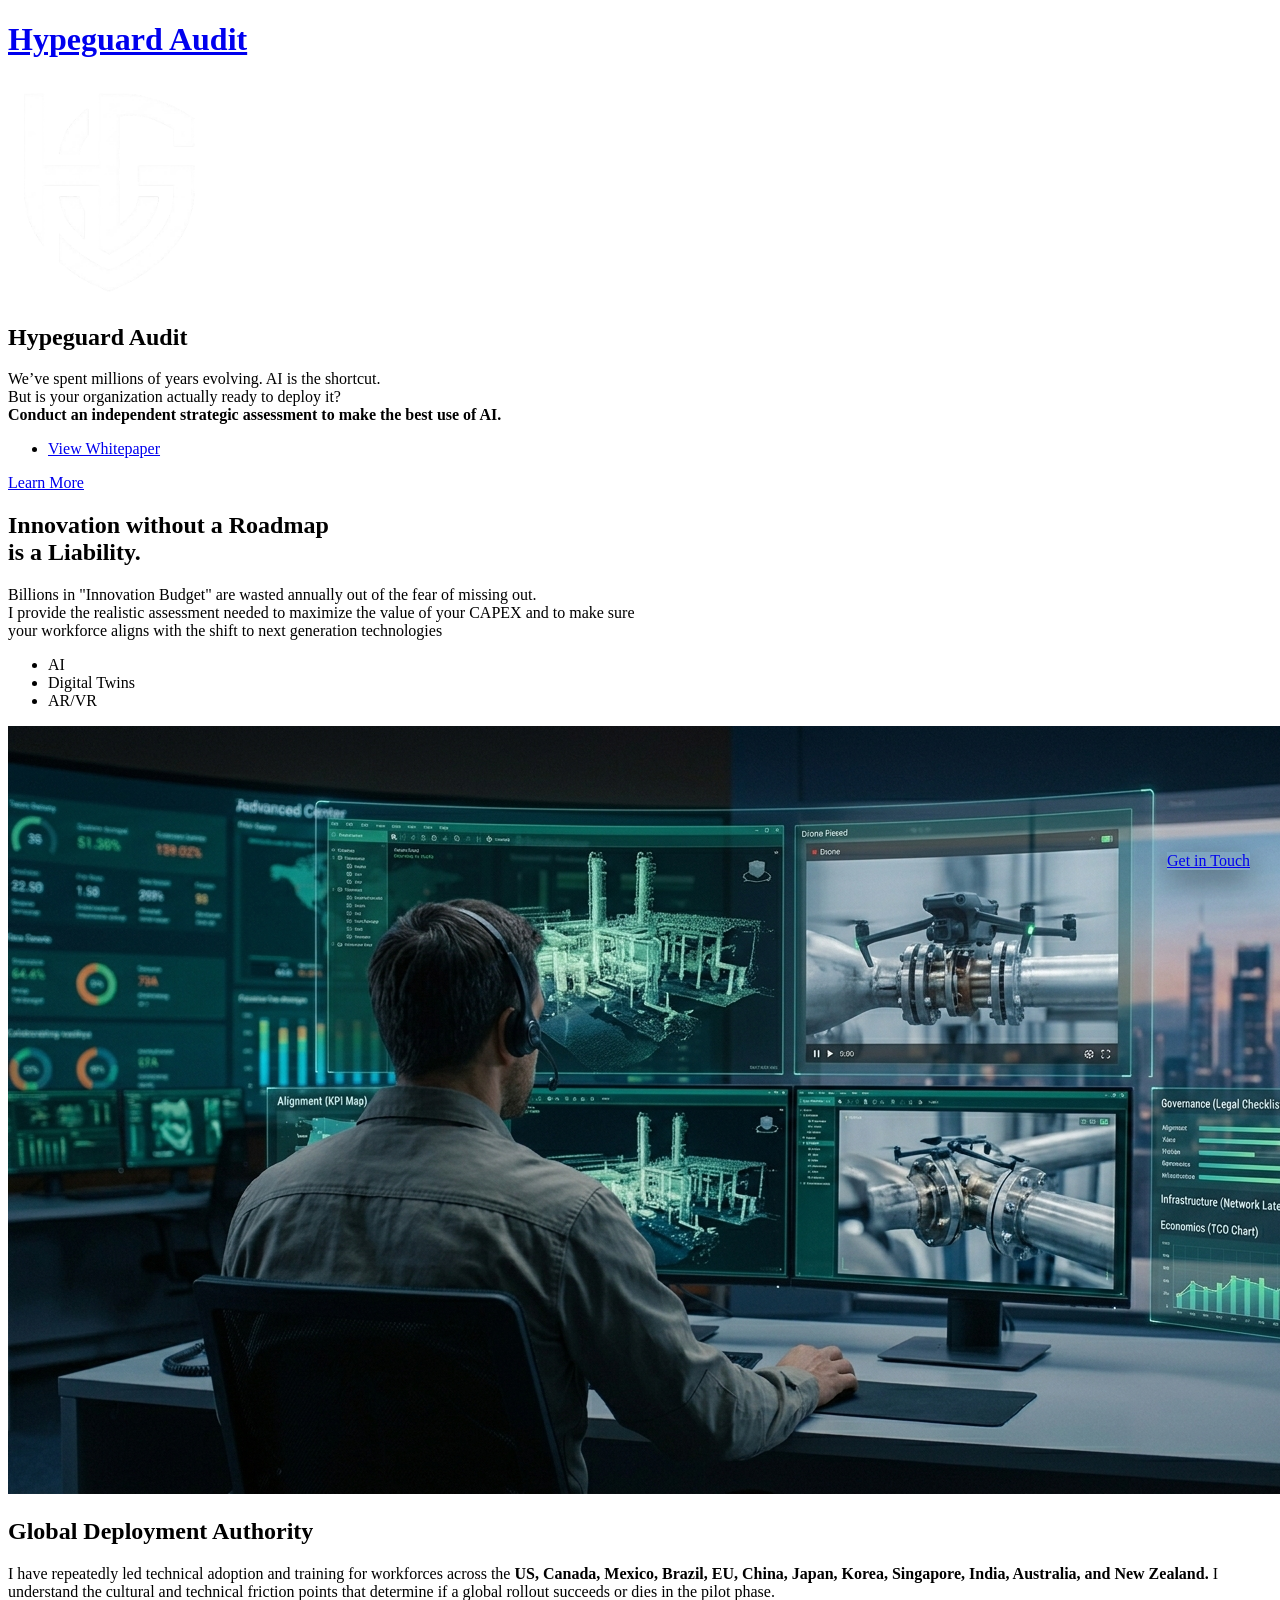
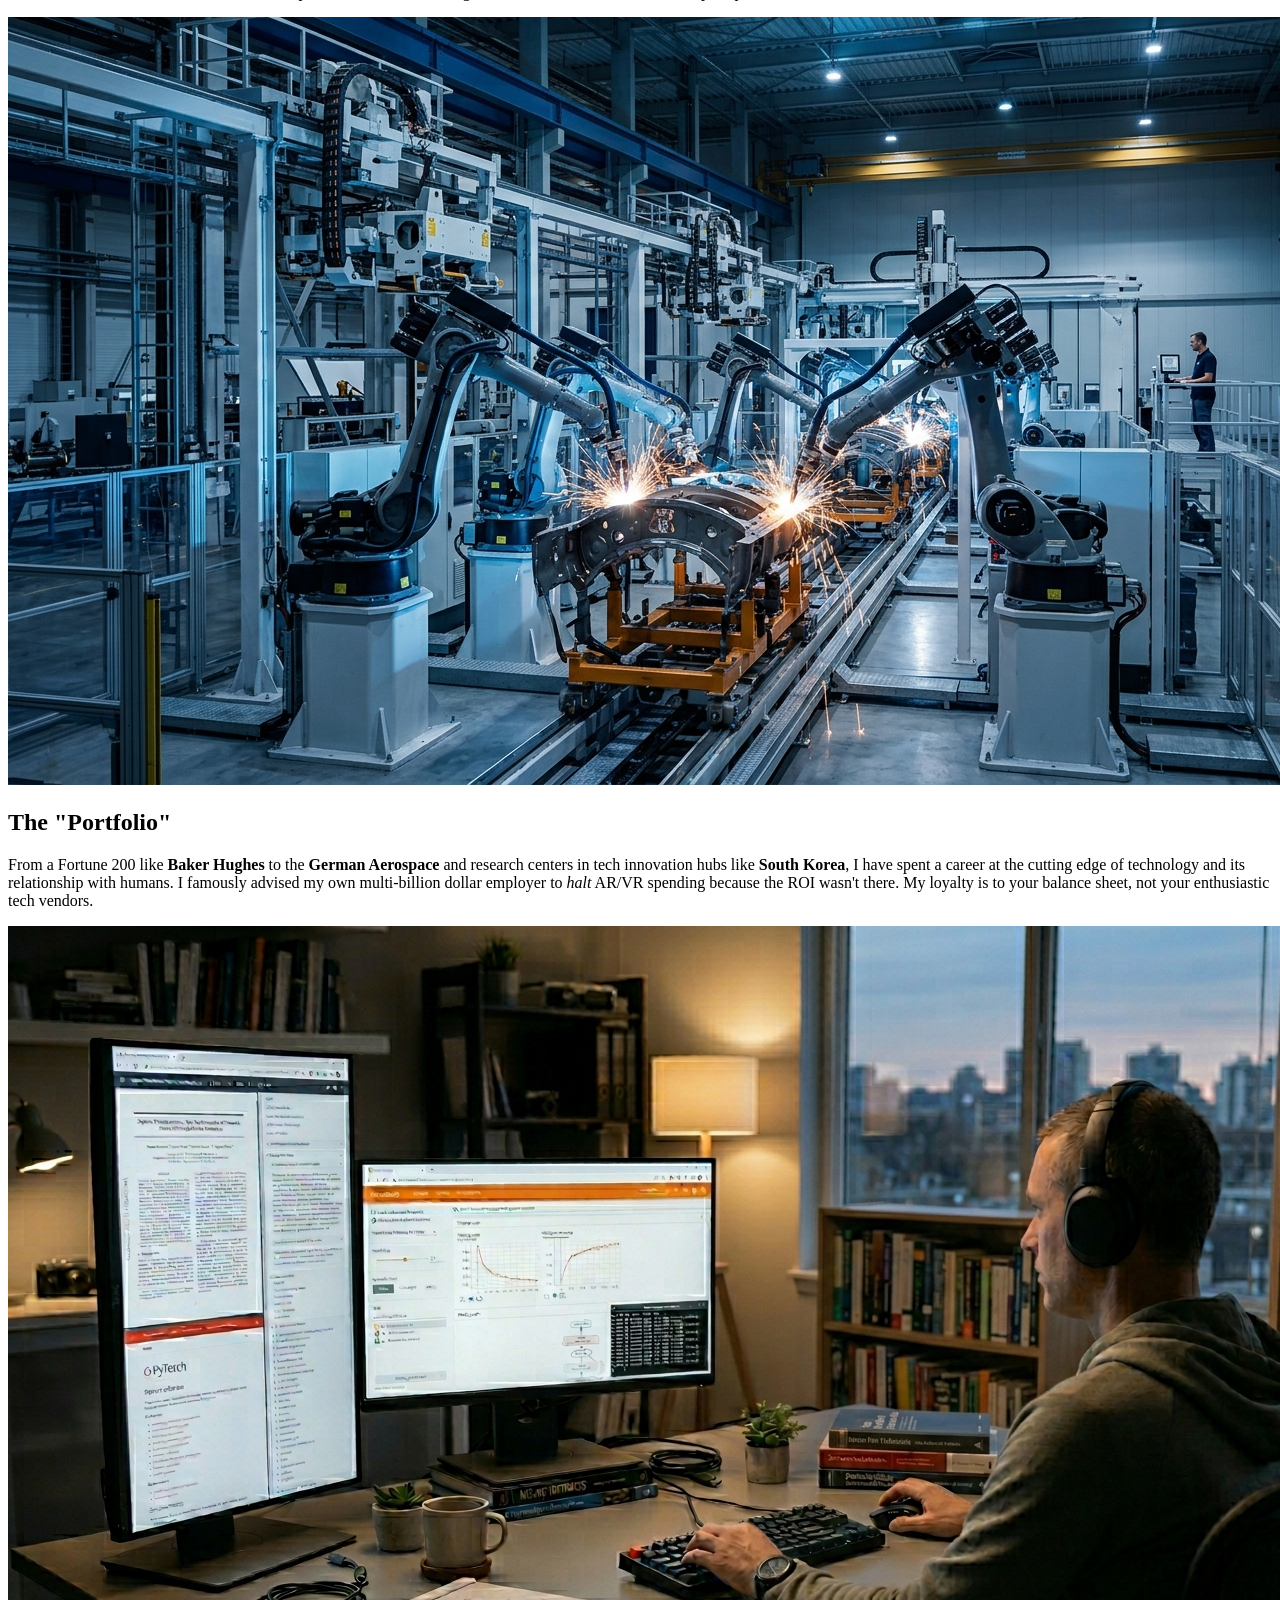
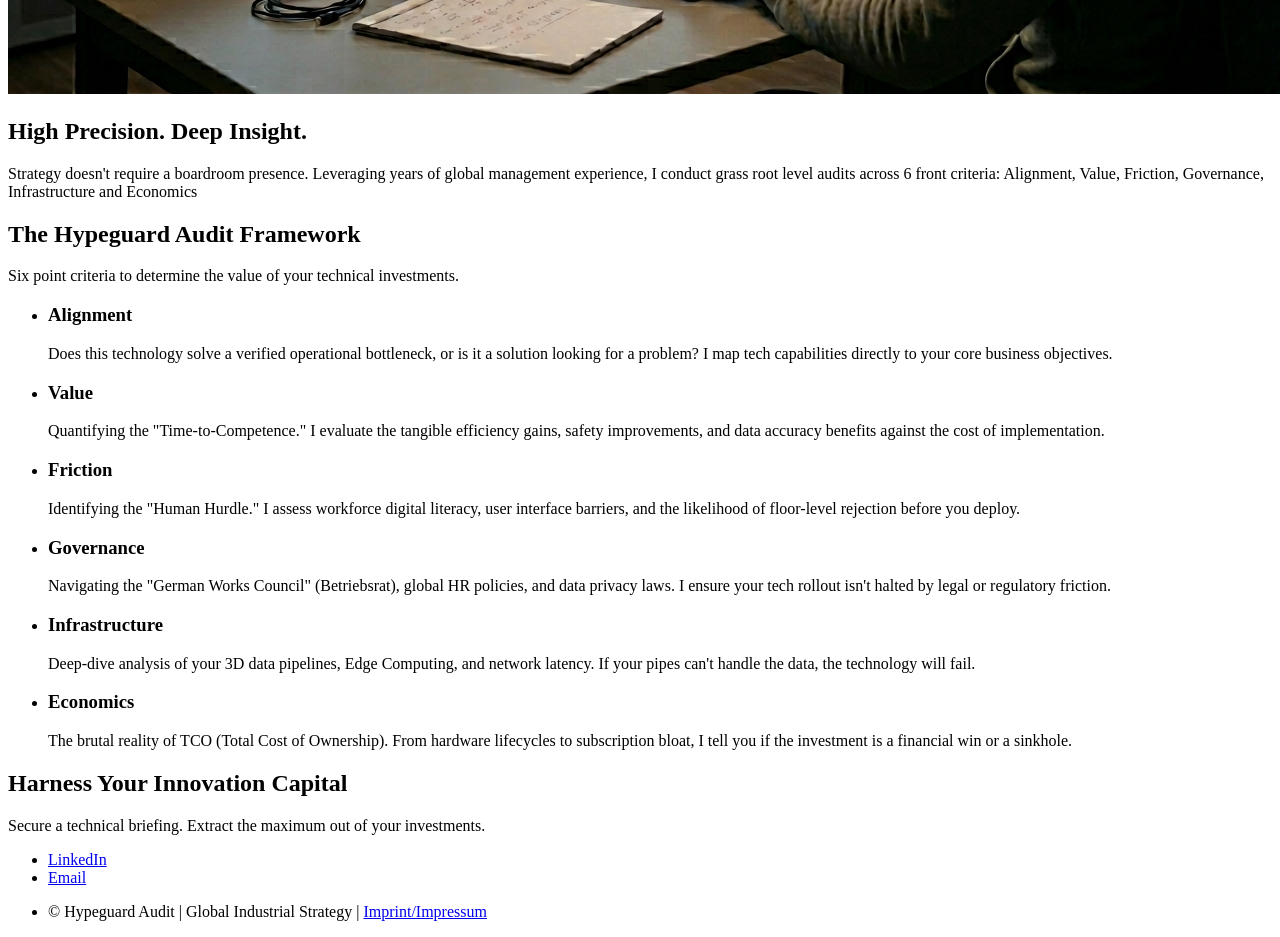
==== index.html @ 3a74626b "Update index.html" ====
<!DOCTYPE HTML>
<html>
	<head>
		<title>Hypeguard Audit | High-Stakes Tech Readiness & Risk Mitigation</title>
		<meta charset="utf-8" />
		<meta name="viewport" content="width=device-width, initial-scale=1, user-scalable=no" />
		<link rel="icon" type="image/png" href="images/favicon.png">
		<link rel="stylesheet" href="assets/css/main.css" />
		<noscript><link rel="stylesheet" href="assets/css/noscript.css" /></noscript>
	</head>
	<body class="landing is-preload">

		<div id="page-wrapper">

				<header id="header" class="alt">
						<h1><a href="index.html">Hypeguard Audit</a></h1>
						<!-- <nav id="nav">
							<ul>
								<li class="special">
									<a href="#menu" class="menuToggle"><span>Menu</span></a>
									<div id="menu">
										<ul>
											<li><a href="index.html">Home</a></li>
											<li><a href="#one">The Problem</a></li>
											<li><a href="#two">The Track Record</a></li>
											<li><a href="#three">Audit Scope</a></li>
											<li><a href="#cta">Request Briefing</a></li>
										</ul>
									</div>
								</li>
							</ul>
						</nav> -->
					</header>

				<section id="banner">
						<div class="inner">
							<div style="margin-bottom: 0.5rem;">
								<img src="images/HypeGuard_no_bg_white.png" alt="Hypeguard Logo" style="width: 200px; height: auto; display: inline-block; vertical-align: middle;" />
							</div>
							<h2>Hypeguard Audit</h2>
							<p>We’ve spent millions of years evolving. AI is the shortcut.<br />
							But is your organization actually ready to deploy it?<br />
							<strong>Conduct an independent strategic assessment to make the best use of AI.</strong></p>
							<ul class="actions special">
								<li><a href="Whitepaper - Hypeguard Audit Assessment.pdf" target="_blank" class="button primary">View Whitepaper</a></li>
								<!-- <li><a href="Whitepaper - Hypeguard Audit Assessment.pdf" download="Whitepaper - Hypeguard Audit Assessment" class="button primary">Download Whitepaper</a></li> -->
							</ul>
						</div>
						<a href="#one" class="more scrolly">Learn More</a>
					</section>

				<section id="one" class="wrapper style1 special">
						<div class="inner">
							<header class="major">
								<h2>Innovation without a Roadmap<br />
								is a Liability.</h2>
								<p>Billions in "Innovation Budget" are wasted annually out of the fear of missing out.<br /> 
								I provide the realistic assessment needed to maximize the value of your CAPEX and to make sure<br />
								your workforce aligns with the shift to next generation technologies</p>
							</header>
							<ul class="icons major">
								<li><span class="icon solid fa-brain major style1"><span class="label">AI</span></span></li>
								<li><span class="icon solid fa-project-diagram major style3"><span class="label">Digital Twins</span></span></li>
								<li><span class="icon solid fa-vr-cardboard major style2"><span class="label">AR/VR</span></span></li>
							</ul>
						</div>
					</section>

				<section id="two" class="wrapper alt style2">
						<section class="spotlight">
							<div class="image"><img src="images/global-training.png" alt="Global Reach" /></div><div class="content">
								<h2>Global Deployment Authority</h2>
								<p>I have repeatedly led technical adoption and training for workforces across the <strong>US, Canada, Mexico, Brazil, EU, China, Japan, Korea, Singapore, India, Australia, and New Zealand.</strong> I understand the cultural and technical friction points that determine if a global rollout succeeds or dies in the pilot phase.</p>
							</div>
						</section>
						<section class="spotlight">
							<div class="image"><img src="images/dlr-baker.png" alt="Industrial Reality" /></div><div class="content">
								<h2>The "Portfolio"</h2>
								<p>From a Fortune 200 like <strong>Baker Hughes</strong> to the <strong>German Aerospace</strong> and research centers in tech innovation hubs like <strong>South Korea</strong>, I have spent a career at the cutting edge of technology and its relationship with humans. I famously advised my own multi-billion dollar employer to <em>halt</em> AR/VR spending because the ROI wasn't there. My loyalty is to your balance sheet, not your enthusiastic tech vendors.</p>
							</div>
						</section>
						<section class="spotlight">
							<div class="image"><img src="images/remote-audit.png" alt="Remote Audit" /></div><div class="content">
								<h2>High Precision. Deep Insight.</h2>
								<p>Strategy doesn't require a boardroom presence. Leveraging years of global management experience, I conduct grass root level audits across 6 front criteria: Alignment, Value, Friction, Governance, Infrastructure and Economics</p>
							</div>
						</section>
					</section>

				<section id="three" class="wrapper style3 special">
						<div class="inner">
							<header class="major">
								<h2>The Hypeguard Audit Framework</h2>
								<p>Six point criteria to determine the value of your technical investments.</p>
							</header>
							<ul class="features">
								<li class="icon solid fa-bullseye">
									<h3>Alignment</h3>
									<p>Does this technology solve a verified operational bottleneck, or is it a solution looking for a problem? I map tech capabilities directly to your core business objectives.</p>
								</li>
								<li class="icon solid fa-chart-line">
									<h3>Value</h3>
									<p>Quantifying the "Time-to-Competence." I evaluate the tangible efficiency gains, safety improvements, and data accuracy benefits against the cost of implementation.</p>
								</li>
								<li class="icon solid fa-hand-paper">
									<h3>Friction</h3>
									<p>Identifying the "Human Hurdle." I assess workforce digital literacy, user interface barriers, and the likelihood of floor-level rejection before you deploy.</p>
								</li>
								<li class="icon solid fa-shield-alt">
									<h3>Governance</h3>
									<p>Navigating the "German Works Council" (Betriebsrat), global HR policies, and data privacy laws. I ensure your tech rollout isn't halted by legal or regulatory friction.</p>
								</li>
								<li class="icon solid fa-network-wired">
									<h3>Infrastructure</h3>
									<p>Deep-dive analysis of your 3D data pipelines, Edge Computing, and network latency. If your pipes can't handle the data, the technology will fail.</p>
								</li>
								<li class="icon solid fa-file-invoice-dollar">
									<h3>Economics</h3>
									<p>The brutal reality of TCO (Total Cost of Ownership). From hardware lifecycles to subscription bloat, I tell you if the investment is a financial win or a sinkhole.</p>
								</li>
							</ul>
						</div>
					</section>

				<section id="cta" class="wrapper style4">
						<div class="inner">
							<header>
								<h2>Harness Your Innovation Capital</h2>
								<p>Secure a technical briefing. Extract the maximum out of your investments.</p>
							</header>
						</div>
					</section>

				<footer id="footer">
						<ul class="icons">
							<li><a href="https://linkedin.com/company/hypeguard-audit" class="icon brands fa-linkedin"><span class="label">LinkedIn</span></a></li>
							<li><a href="mailto:consult@hypeguardaudit.com" class="icon solid fa-envelope"><span class="label">Email</span></a></li>
						</ul>
						<ul class="copyright">
							<li>&copy; Hypeguard Audit | Global Industrial Strategy | <a href="impressum.html">Imprint/Impressum</a></li>
						</ul>
				</footer>
			</div>

		<script src="assets/js/jquery.min.js"></script>
		<script src="assets/js/jquery.scrollex.min.js"></script>
		<script src="assets/js/jquery.scrolly.min.js"></script>
		<script src="assets/js/browser.min.js"></script>
		<script src="assets/js/breakpoints.min.js"></script>
		<script src="assets/js/util.js"></script>
		<script src="assets/js/main.js"></script>
		<style>
    .floating-contact {
        position: fixed;
        bottom: 30px;
        right: 30px;
        z-index: 10000;
        box-shadow: 0 10px 30px rgba(0, 0, 0, 0.5);
        white-space: nowrap;
        display: flex;
        align-items: center;
        justify-content: center;
    }
	    /* Adjust for mobile screens */
	    @media screen and (max-width: 736px) {
	        .floating-contact {
	            bottom: 20px;
	            right: 20px;
	            padding: 0 1.5em; /* Slightly smaller for mobile */
	            font-size: 0.8em;
	        }
	    }
	</style>
	<a href="mailto:principal@hypeguardaudit.com" class="floating-contact button primary icon solid fa-envelope">
	    Get in Touch
	</a>
	</body>
</html>
---- assets/css/main.css ----
@import url(fontawesome-all.min.css);
@import url("https://fonts.googleapis.com/css?family=Open+Sans:400,400italic,600,600italic,800,800italic");

/*
	Spectral by HTML5 UP
	html5up.net | @ajlkn
	Free for personal and commercial use under the CCA 3.0 license (html5up.net/license)
*/

html, body, div, span, applet, object,
iframe, h1, h2, h3, h4, h5, h6, p, blockquote,
pre, a, abbr, acronym, address, big, cite,
code, del, dfn, em, img, ins, kbd, q, s, samp,
small, strike, strong, sub, sup, tt, var, b,
u, i, center, dl, dt, dd, ol, ul, li, fieldset,
form, label, legend, table, caption, tbody,
tfoot, thead, tr, th, td, article, aside,
canvas, details, embed, figure, figcaption,
footer, header, hgroup, menu, nav, output, ruby,
section, summary, time, mark, audio, video {
	margin: 0;
	padding: 0;
	border: 0;
	font-size: 100%;
	font: inherit;
	vertical-align: baseline;}

article, aside, details, figcaption, figure,
footer, header, hgroup, menu, nav, section {
	display: block;}

body {
	line-height: 1;
}

ol, ul {
	list-style: none;
}

blockquote, q {
	quotes: none;
}

	blockquote:before, blockquote:after, q:before, q:after {
		content: '';
		content: none;
	}

table {
	border-collapse: collapse;
	border-spacing: 0;
}

body {
	-webkit-text-size-adjust: none;
}

mark {
	background-color: transparent;
	color: inherit;
}

input::-moz-focus-inner {
	border: 0;
	padding: 0;
}

input, select, textarea {
	-moz-appearance: none;
	-webkit-appearance: none;
	-ms-appearance: none;
	appearance: none;
}

/* Basic */

	@-ms-viewport {
		width: device-width;
	}

	html {
		box-sizing: border-box;
	}

	*, *:before, *:after {
		box-sizing: inherit;
	}

	body {
		background: #2e3842;
	}

		body.is-preload *, body.is-preload *:before, body.is-preload *:after {
			-moz-animation: none !important;
			-webkit-animation: none !important;
			-ms-animation: none !important;
			animation: none !important;
			-moz-transition: none !important;
			-webkit-transition: none !important;
			-ms-transition: none !important;
			transition: none !important;
		}

	body, input, select, textarea {
		color: #fff;
		font-family: "Open Sans", Helvetica, sans-serif;
		font-size: 15pt;
		font-weight: 400;
		letter-spacing: 0.075em;
		line-height: 1.65em;
	}

		@media screen and (max-width: 1680px) {

			body, input, select, textarea {
				font-size: 13pt;
			}

		}

		@media screen and (max-width: 1280px) {

			body, input, select, textarea {
				font-size: 12pt;
			}

		}

		@media screen and (max-width: 736px) {

			body, input, select, textarea {
				font-size: 11pt;
				letter-spacing: 0.0375em;
			}

		}

	a {
		-moz-transition: color 0.2s ease, border-bottom-color 0.2s ease;
		-webkit-transition: color 0.2s ease, border-bottom-color 0.2s ease;
		-ms-transition: color 0.2s ease, border-bottom-color 0.2s ease;
		transition: color 0.2s ease, border-bottom-color 0.2s ease;
		border-bottom: dotted 1px;
		color: inherit;
		text-decoration: none;
	}

		a:hover {
			border-bottom-color: transparent;
		}

	strong, b {
		color: #fff;
		font-weight: 600;
	}

	em, i {
		font-style: italic;
	}

	p {
		margin: 0 0 2em 0;
	}

	h1, h2, h3, h4, h5, h6 {
		color: #fff;
		font-weight: 800;
		letter-spacing: 0.225em;
		line-height: 1em;
		margin: 0 0 1em 0;
		text-transform: uppercase;
	}

		h1 a, h2 a, h3 a, h4 a, h5 a, h6 a {
			color: inherit;
			text-decoration: none;
		}

	h2 {
		font-size: 1.35em;
		line-height: 1.75em;
	}

		@media screen and (max-width: 736px) {

			h2 {
				font-size: 1.1em;
				line-height: 1.65em;
			}

		}

	h3 {
		font-size: 1.15em;
		line-height: 1.75em;
	}

		@media screen and (max-width: 736px) {

			h3 {
				font-size: 1em;
				line-height: 1.65em;
			}

		}

	h4 {
		font-size: 1em;
		line-height: 1.5em;
	}

	h5 {
		font-size: 0.8em;
		line-height: 1.5em;
	}

	h6 {
		font-size: 0.7em;
		line-height: 1.5em;
	}

	sub {
		font-size: 0.8em;
		position: relative;
		top: 0.5em;
	}

	sup {
		font-size: 0.8em;
		position: relative;
		top: -0.5em;
	}

	hr {
		border: 0;
		border-bottom: solid 2px #fff;
		margin: 3em 0;
	}

		hr.major {
			margin: 4.5em 0;
		}

	blockquote {
		border-left: solid 4px #fff;
		font-style: italic;
		margin: 0 0 2em 0;
		padding: 0.5em 0 0.5em 2em;
	}

	code {
		background: rgba(144, 144, 144, 0.25);
		border-radius: 3px;
		font-family: "Courier New", monospace;
		font-size: 0.9em;
		letter-spacing: 0;
		margin: 0 0.25em;
		padding: 0.25em 0.65em;
	}

	pre {
		-webkit-overflow-scrolling: touch;
		font-family: "Courier New", monospace;
		font-size: 0.9em;
		margin: 0 0 2em 0;
	}

		pre code {
			display: block;
			line-height: 1.75em;
			padding: 1em 1.5em;
			overflow-x: auto;
		}

	.align-left {
		text-align: left;
	}

	.align-center {
		text-align: center;
	}

	.align-right {
		text-align: right;
	}

/* Row */

	.row {
		display: flex;
		flex-wrap: wrap;
		box-sizing: border-box;
		align-items: stretch;
	}

		.row > * {
			box-sizing: border-box;
		}

		.row.gtr-uniform > * > :last-child {
			margin-bottom: 0;
		}

		.row.aln-left {
			justify-content: flex-start;
		}

		.row.aln-center {
			justify-content: center;
		}

		.row.aln-right {
			justify-content: flex-end;
		}

		.row.aln-top {
			align-items: flex-start;
		}

		.row.aln-middle {
			align-items: center;
		}

		.row.aln-bottom {
			align-items: flex-end;
		}

		.row > .imp {
			order: -1;
		}

		.row > .col-1 {
			width: 8.33333%;
		}

		.row > .off-1 {
			margin-left: 8.33333%;
		}

		.row > .col-2 {
			width: 16.66667%;
		}

		.row > .off-2 {
			margin-left: 16.66667%;
		}

		.row > .col-3 {
			width: 25%;
		}

		.row > .off-3 {
			margin-left: 25%;
		}

		.row > .col-4 {
			width: 33.33333%;
		}

		.row > .off-4 {
			margin-left: 33.33333%;
		}

		.row > .col-5 {
			width: 41.66667%;
		}

		.row > .off-5 {
			margin-left: 41.66667%;
		}

		.row > .col-6 {
			width: 50%;
		}

		.row > .off-6 {
			margin-left: 50%;
		}

		.row > .col-7 {
			width: 58.33333%;
		}

		.row > .off-7 {
			margin-left: 58.33333%;
		}

		.row > .col-8 {
			width: 66.66667%;
		}

		.row > .off-8 {
			margin-left: 66.66667%;
		}

		.row > .col-9 {
			width: 75%;
		}

		.row > .off-9 {
			margin-left: 75%;
		}

		.row > .col-10 {
			width: 83.33333%;
		}

		.row > .off-10 {
			margin-left: 83.33333%;
		}

		.row > .col-11 {
			width: 91.66667%;
		}

		.row > .off-11 {
			margin-left: 91.66667%;
		}

		.row > .col-12 {
			width: 100%;
		}

		.row > .off-12 {
			margin-left: 100%;
		}

		.row.gtr-0 {
			margin-top: 0;
			margin-left: 0em;
		}

			.row.gtr-0 > * {
				padding: 0 0 0 0em;
			}

			.row.gtr-0.gtr-uniform {
				margin-top: 0em;
			}

				.row.gtr-0.gtr-uniform > * {
					padding-top: 0em;
				}

		.row.gtr-25 {
			margin-top: 0;
			margin-left: -0.375em;
		}

			.row.gtr-25 > * {
				padding: 0 0 0 0.375em;
			}

			.row.gtr-25.gtr-uniform {
				margin-top: -0.375em;
			}

				.row.gtr-25.gtr-uniform > * {
					padding-top: 0.375em;
				}

		.row.gtr-50 {
			margin-top: 0;
			margin-left: -0.75em;
		}

			.row.gtr-50 > * {
				padding: 0 0 0 0.75em;
			}

			.row.gtr-50.gtr-uniform {
				margin-top: -0.75em;
			}

				.row.gtr-50.gtr-uniform > * {
					padding-top: 0.75em;
				}

		.row {
			margin-top: 0;
			margin-left: -1.5em;
		}

			.row > * {
				padding: 0 0 0 1.5em;
			}

			.row.gtr-uniform {
				margin-top: -1.5em;
			}

				.row.gtr-uniform > * {
					padding-top: 1.5em;
				}

		.row.gtr-150 {
			margin-top: 0;
			margin-left: -2.25em;
		}

			.row.gtr-150 > * {
				padding: 0 0 0 2.25em;
			}

			.row.gtr-150.gtr-uniform {
				margin-top: -2.25em;
			}

				.row.gtr-150.gtr-uniform > * {
					padding-top: 2.25em;
				}

		.row.gtr-200 {
			margin-top: 0;
			margin-left: -3em;
		}

			.row.gtr-200 > * {
				padding: 0 0 0 3em;
			}

			.row.gtr-200.gtr-uniform {
				margin-top: -3em;
			}

				.row.gtr-200.gtr-uniform > * {
					padding-top: 3em;
				}

		@media screen and (max-width: 1680px) {

			.row {
				display: flex;
				flex-wrap: wrap;
				box-sizing: border-box;
				align-items: stretch;
			}

				.row > * {
					box-sizing: border-box;
				}

				.row.gtr-uniform > * > :last-child {
					margin-bottom: 0;
				}

				.row.aln-left {
					justify-content: flex-start;
				}

				.row.aln-center {
					justify-content: center;
				}

				.row.aln-right {
					justify-content: flex-end;
				}

				.row.aln-top {
					align-items: flex-start;
				}

				.row.aln-middle {
					align-items: center;
				}

				.row.aln-bottom {
					align-items: flex-end;
				}

				.row > .imp-xlarge {
					order: -1;
				}

				.row > .col-1-xlarge {
					width: 8.33333%;
				}

				.row > .off-1-xlarge {
					margin-left: 8.33333%;
				}

				.row > .col-2-xlarge {
					width: 16.66667%;
				}

				.row > .off-2-xlarge {
					margin-left: 16.66667%;
				}

				.row > .col-3-xlarge {
					width: 25%;
				}

				.row > .off-3-xlarge {
					margin-left: 25%;
				}

				.row > .col-4-xlarge {
					width: 33.33333%;
				}

				.row > .off-4-xlarge {
					margin-left: 33.33333%;
				}

				.row > .col-5-xlarge {
					width: 41.66667%;
				}

				.row > .off-5-xlarge {
					margin-left: 41.66667%;
				}

				.row > .col-6-xlarge {
					width: 50%;
				}

				.row > .off-6-xlarge {
					margin-left: 50%;
				}

				.row > .col-7-xlarge {
					width: 58.33333%;
				}

				.row > .off-7-xlarge {
					margin-left: 58.33333%;
				}

				.row > .col-8-xlarge {
					width: 66.66667%;
				}

				.row > .off-8-xlarge {
					margin-left: 66.66667%;
				}

				.row > .col-9-xlarge {
					width: 75%;
				}

				.row > .off-9-xlarge {
					margin-left: 75%;
				}

				.row > .col-10-xlarge {
					width: 83.33333%;
				}

				.row > .off-10-xlarge {
					margin-left: 83.33333%;
				}

				.row > .col-11-xlarge {
					width: 91.66667%;
				}

				.row > .off-11-xlarge {
					margin-left: 91.66667%;
				}

				.row > .col-12-xlarge {
					width: 100%;
				}

				.row > .off-12-xlarge {
					margin-left: 100%;
				}

				.row.gtr-0 {
					margin-top: 0;
					margin-left: 0em;
				}

					.row.gtr-0 > * {
						padding: 0 0 0 0em;
					}

					.row.gtr-0.gtr-uniform {
						margin-top: 0em;
					}

						.row.gtr-0.gtr-uniform > * {
							padding-top: 0em;
						}

				.row.gtr-25 {
					margin-top: 0;
					margin-left: -0.375em;
				}

					.row.gtr-25 > * {
						padding: 0 0 0 0.375em;
					}

					.row.gtr-25.gtr-uniform {
						margin-top: -0.375em;
					}

						.row.gtr-25.gtr-uniform > * {
							padding-top: 0.375em;
						}

				.row.gtr-50 {
					margin-top: 0;
					margin-left: -0.75em;
				}

					.row.gtr-50 > * {
						padding: 0 0 0 0.75em;
					}

					.row.gtr-50.gtr-uniform {
						margin-top: -0.75em;
					}

						.row.gtr-50.gtr-uniform > * {
							padding-top: 0.75em;
						}

				.row {
					margin-top: 0;
					margin-left: -1.5em;
				}

					.row > * {
						padding: 0 0 0 1.5em;
					}

					.row.gtr-uniform {
						margin-top: -1.5em;
					}

						.row.gtr-uniform > * {
							padding-top: 1.5em;
						}

				.row.gtr-150 {
					margin-top: 0;
					margin-left: -2.25em;
				}

					.row.gtr-150 > * {
						padding: 0 0 0 2.25em;
					}

					.row.gtr-150.gtr-uniform {
						margin-top: -2.25em;
					}

						.row.gtr-150.gtr-uniform > * {
							padding-top: 2.25em;
						}

				.row.gtr-200 {
					margin-top: 0;
					margin-left: -3em;
				}

					.row.gtr-200 > * {
						padding: 0 0 0 3em;
					}

					.row.gtr-200.gtr-uniform {
						margin-top: -3em;
					}

						.row.gtr-200.gtr-uniform > * {
							padding-top: 3em;
						}

		}

		@media screen and (max-width: 1280px) {

			.row {
				display: flex;
				flex-wrap: wrap;
				box-sizing: border-box;
				align-items: stretch;
			}

				.row > * {
					box-sizing: border-box;
				}

				.row.gtr-uniform > * > :last-child {
					margin-bottom: 0;
				}

				.row.aln-left {
					justify-content: flex-start;
				}

				.row.aln-center {
					justify-content: center;
				}

				.row.aln-right {
					justify-content: flex-end;
				}

				.row.aln-top {
					align-items: flex-start;
				}

				.row.aln-middle {
					align-items: center;
				}

				.row.aln-bottom {
					align-items: flex-end;
				}

				.row > .imp-large {
					order: -1;
				}

				.row > .col-1-large {
					width: 8.33333%;
				}

				.row > .off-1-large {
					margin-left: 8.33333%;
				}

				.row > .col-2-large {
					width: 16.66667%;
				}

				.row > .off-2-large {
					margin-left: 16.66667%;
				}

				.row > .col-3-large {
					width: 25%;
				}

				.row > .off-3-large {
					margin-left: 25%;
				}

				.row > .col-4-large {
					width: 33.33333%;
				}

				.row > .off-4-large {
					margin-left: 33.33333%;
				}

				.row > .col-5-large {
					width: 41.66667%;
				}

				.row > .off-5-large {
					margin-left: 41.66667%;
				}

				.row > .col-6-large {
					width: 50%;
				}

				.row > .off-6-large {
					margin-left: 50%;
				}

				.row > .col-7-large {
					width: 58.33333%;
				}

				.row > .off-7-large {
					margin-left: 58.33333%;
				}

				.row > .col-8-large {
					width: 66.66667%;
				}

				.row > .off-8-large {
					margin-left: 66.66667%;
				}

				.row > .col-9-large {
					width: 75%;
				}

				.row > .off-9-large {
					margin-left: 75%;
				}

				.row > .col-10-large {
					width: 83.33333%;
				}

				.row > .off-10-large {
					margin-left: 83.33333%;
				}

				.row > .col-11-large {
					width: 91.66667%;
				}

				.row > .off-11-large {
					margin-left: 91.66667%;
				}

				.row > .col-12-large {
					width: 100%;
				}

				.row > .off-12-large {
					margin-left: 100%;
				}

				.row.gtr-0 {
					margin-top: 0;
					margin-left: 0em;
				}

					.row.gtr-0 > * {
						padding: 0 0 0 0em;
					}

					.row.gtr-0.gtr-uniform {
						margin-top: 0em;
					}

						.row.gtr-0.gtr-uniform > * {
							padding-top: 0em;
						}

				.row.gtr-25 {
					margin-top: 0;
					margin-left: -0.375em;
				}

					.row.gtr-25 > * {
						padding: 0 0 0 0.375em;
					}

					.row.gtr-25.gtr-uniform {
						margin-top: -0.375em;
					}

						.row.gtr-25.gtr-uniform > * {
							padding-top: 0.375em;
						}

				.row.gtr-50 {
					margin-top: 0;
					margin-left: -0.75em;
				}

					.row.gtr-50 > * {
						padding: 0 0 0 0.75em;
					}

					.row.gtr-50.gtr-uniform {
						margin-top: -0.75em;
					}

						.row.gtr-50.gtr-uniform > * {
							padding-top: 0.75em;
						}

				.row {
					margin-top: 0;
					margin-left: -1.5em;
				}

					.row > * {
						padding: 0 0 0 1.5em;
					}

					.row.gtr-uniform {
						margin-top: -1.5em;
					}

						.row.gtr-uniform > * {
							padding-top: 1.5em;
						}

				.row.gtr-150 {
					margin-top: 0;
					margin-left: -2.25em;
				}

					.row.gtr-150 > * {
						padding: 0 0 0 2.25em;
					}

					.row.gtr-150.gtr-uniform {
						margin-top: -2.25em;
					}

						.row.gtr-150.gtr-uniform > * {
							padding-top: 2.25em;
						}

				.row.gtr-200 {
					margin-top: 0;
					margin-left: -3em;
				}

					.row.gtr-200 > * {
						padding: 0 0 0 3em;
					}

					.row.gtr-200.gtr-uniform {
						margin-top: -3em;
					}

						.row.gtr-200.gtr-uniform > * {
							padding-top: 3em;
						}

		}

		@media screen and (max-width: 980px) {

			.row {
				display: flex;
				flex-wrap: wrap;
				box-sizing: border-box;
				align-items: stretch;
			}

				.row > * {
					box-sizing: border-box;
				}

				.row.gtr-uniform > * > :last-child {
					margin-bottom: 0;
				}

				.row.aln-left {
					justify-content: flex-start;
				}

				.row.aln-center {
					justify-content: center;
				}

				.row.aln-right {
					justify-content: flex-end;
				}

				.row.aln-top {
					align-items: flex-start;
				}

				.row.aln-middle {
					align-items: center;
				}

				.row.aln-bottom {
					align-items: flex-end;
				}

				.row > .imp-medium {
					order: -1;
				}

				.row > .col-1-medium {
					width: 8.33333%;
				}

				.row > .off-1-medium {
					margin-left: 8.33333%;
				}

				.row > .col-2-medium {
					width: 16.66667%;
				}

				.row > .off-2-medium {
					margin-left: 16.66667%;
				}

				.row > .col-3-medium {
					width: 25%;
				}

				.row > .off-3-medium {
					margin-left: 25%;
				}

				.row > .col-4-medium {
					width: 33.33333%;
				}

				.row > .off-4-medium {
					margin-left: 33.33333%;
				}

				.row > .col-5-medium {
					width: 41.66667%;
				}

				.row > .off-5-medium {
					margin-left: 41.66667%;
				}

				.row > .col-6-medium {
					width: 50%;
				}

				.row > .off-6-medium {
					margin-left: 50%;
				}

				.row > .col-7-medium {
					width: 58.33333%;
				}

				.row > .off-7-medium {
					margin-left: 58.33333%;
				}

				.row > .col-8-medium {
					width: 66.66667%;
				}

				.row > .off-8-medium {
					margin-left: 66.66667%;
				}

				.row > .col-9-medium {
					width: 75%;
				}

				.row > .off-9-medium {
					margin-left: 75%;
				}

				.row > .col-10-medium {
					width: 83.33333%;
				}

				.row > .off-10-medium {
					margin-left: 83.33333%;
				}

				.row > .col-11-medium {
					width: 91.66667%;
				}

				.row > .off-11-medium {
					margin-left: 91.66667%;
				}

				.row > .col-12-medium {
					width: 100%;
				}

				.row > .off-12-medium {
					margin-left: 100%;
				}

				.row.gtr-0 {
					margin-top: 0;
					margin-left: 0em;
				}

					.row.gtr-0 > * {
						padding: 0 0 0 0em;
					}

					.row.gtr-0.gtr-uniform {
						margin-top: 0em;
					}

						.row.gtr-0.gtr-uniform > * {
							padding-top: 0em;
						}

				.row.gtr-25 {
					margin-top: 0;
					margin-left: -0.375em;
				}

					.row.gtr-25 > * {
						padding: 0 0 0 0.375em;
					}

					.row.gtr-25.gtr-uniform {
						margin-top: -0.375em;
					}

						.row.gtr-25.gtr-uniform > * {
							padding-top: 0.375em;
						}

				.row.gtr-50 {
					margin-top: 0;
					margin-left: -0.75em;
				}

					.row.gtr-50 > * {
						padding: 0 0 0 0.75em;
					}

					.row.gtr-50.gtr-uniform {
						margin-top: -0.75em;
					}

						.row.gtr-50.gtr-uniform > * {
							padding-top: 0.75em;
						}

				.row {
					margin-top: 0;
					margin-left: -1.5em;
				}

					.row > * {
						padding: 0 0 0 1.5em;
					}

					.row.gtr-uniform {
						margin-top: -1.5em;
					}

						.row.gtr-uniform > * {
							padding-top: 1.5em;
						}

				.row.gtr-150 {
					margin-top: 0;
					margin-left: -2.25em;
				}

					.row.gtr-150 > * {
						padding: 0 0 0 2.25em;
					}

					.row.gtr-150.gtr-uniform {
						margin-top: -2.25em;
					}

						.row.gtr-150.gtr-uniform > * {
							padding-top: 2.25em;
						}

				.row.gtr-200 {
					margin-top: 0;
					margin-left: -3em;
				}

					.row.gtr-200 > * {
						padding: 0 0 0 3em;
					}

					.row.gtr-200.gtr-uniform {
						margin-top: -3em;
					}

						.row.gtr-200.gtr-uniform > * {
							padding-top: 3em;
						}

		}

		@media screen and (max-width: 736px) {

			.row {
				display: flex;
				flex-wrap: wrap;
				box-sizing: border-box;
				align-items: stretch;
			}

				.row > * {
					box-sizing: border-box;
				}

				.row.gtr-uniform > * > :last-child {
					margin-bottom: 0;
				}

				.row.aln-left {
					justify-content: flex-start;
				}

				.row.aln-center {
					justify-content: center;
				}

				.row.aln-right {
					justify-content: flex-end;
				}

				.row.aln-top {
					align-items: flex-start;
				}

				.row.aln-middle {
					align-items: center;
				}

				.row.aln-bottom {
					align-items: flex-end;
				}

				.row > .imp-small {
					order: -1;
				}

				.row > .col-1-small {
					width: 8.33333%;
				}

				.row > .off-1-small {
					margin-left: 8.33333%;
				}

				.row > .col-2-small {
					width: 16.66667%;
				}

				.row > .off-2-small {
					margin-left: 16.66667%;
				}

				.row > .col-3-small {
					width: 25%;
				}

				.row > .off-3-small {
					margin-left: 25%;
				}

				.row > .col-4-small {
					width: 33.33333%;
				}

				.row > .off-4-small {
					margin-left: 33.33333%;
				}

				.row > .col-5-small {
					width: 41.66667%;
				}

				.row > .off-5-small {
					margin-left: 41.66667%;
				}

				.row > .col-6-small {
					width: 50%;
				}

				.row > .off-6-small {
					margin-left: 50%;
				}

				.row > .col-7-small {
					width: 58.33333%;
				}

				.row > .off-7-small {
					margin-left: 58.33333%;
				}

				.row > .col-8-small {
					width: 66.66667%;
				}

				.row > .off-8-small {
					margin-left: 66.66667%;
				}

				.row > .col-9-small {
					width: 75%;
				}

				.row > .off-9-small {
					margin-left: 75%;
				}

				.row > .col-10-small {
					width: 83.33333%;
				}

				.row > .off-10-small {
					margin-left: 83.33333%;
				}

				.row > .col-11-small {
					width: 91.66667%;
				}

				.row > .off-11-small {
					margin-left: 91.66667%;
				}

				.row > .col-12-small {
					width: 100%;
				}

				.row > .off-12-small {
					margin-left: 100%;
				}

				.row.gtr-0 {
					margin-top: 0;
					margin-left: 0em;
				}

					.row.gtr-0 > * {
						padding: 0 0 0 0em;
					}

					.row.gtr-0.gtr-uniform {
						margin-top: 0em;
					}

						.row.gtr-0.gtr-uniform > * {
							padding-top: 0em;
						}

				.row.gtr-25 {
					margin-top: 0;
					margin-left: -0.375em;
				}

					.row.gtr-25 > * {
						padding: 0 0 0 0.375em;
					}

					.row.gtr-25.gtr-uniform {
						margin-top: -0.375em;
					}

						.row.gtr-25.gtr-uniform > * {
							padding-top: 0.375em;
						}

				.row.gtr-50 {
					margin-top: 0;
					margin-left: -0.75em;
				}

					.row.gtr-50 > * {
						padding: 0 0 0 0.75em;
					}

					.row.gtr-50.gtr-uniform {
						margin-top: -0.75em;
					}

						.row.gtr-50.gtr-uniform > * {
							padding-top: 0.75em;
						}

				.row {
					margin-top: 0;
					margin-left: -1.5em;
				}

					.row > * {
						padding: 0 0 0 1.5em;
					}

					.row.gtr-uniform {
						margin-top: -1.5em;
					}

						.row.gtr-uniform > * {
							padding-top: 1.5em;
						}

				.row.gtr-150 {
					margin-top: 0;
					margin-left: -2.25em;
				}

					.row.gtr-150 > * {
						padding: 0 0 0 2.25em;
					}

					.row.gtr-150.gtr-uniform {
						margin-top: -2.25em;
					}

						.row.gtr-150.gtr-uniform > * {
							padding-top: 2.25em;
						}

				.row.gtr-200 {
					margin-top: 0;
					margin-left: -3em;
				}

					.row.gtr-200 > * {
						padding: 0 0 0 3em;
					}

					.row.gtr-200.gtr-uniform {
						margin-top: -3em;
					}

						.row.gtr-200.gtr-uniform > * {
							padding-top: 3em;
						}

		}

		@media screen and (max-width: 480px) {

			.row {
				display: flex;
				flex-wrap: wrap;
				box-sizing: border-box;
				align-items: stretch;
			}

				.row > * {
					box-sizing: border-box;
				}

				.row.gtr-uniform > * > :last-child {
					margin-bottom: 0;
				}

				.row.aln-left {
					justify-content: flex-start;
				}

				.row.aln-center {
					justify-content: center;
				}

				.row.aln-right {
					justify-content: flex-end;
				}

				.row.aln-top {
					align-items: flex-start;
				}

				.row.aln-middle {
					align-items: center;
				}

				.row.aln-bottom {
					align-items: flex-end;
				}

				.row > .imp-xsmall {
					order: -1;
				}

				.row > .col-1-xsmall {
					width: 8.33333%;
				}

				.row > .off-1-xsmall {
					margin-left: 8.33333%;
				}

				.row > .col-2-xsmall {
					width: 16.66667%;
				}

				.row > .off-2-xsmall {
					margin-left: 16.66667%;
				}

				.row > .col-3-xsmall {
					width: 25%;
				}

				.row > .off-3-xsmall {
					margin-left: 25%;
				}

				.row > .col-4-xsmall {
					width: 33.33333%;
				}

				.row > .off-4-xsmall {
					margin-left: 33.33333%;
				}

				.row > .col-5-xsmall {
					width: 41.66667%;
				}

				.row > .off-5-xsmall {
					margin-left: 41.66667%;
				}

				.row > .col-6-xsmall {
					width: 50%;
				}

				.row > .off-6-xsmall {
					margin-left: 50%;
				}

				.row > .col-7-xsmall {
					width: 58.33333%;
				}

				.row > .off-7-xsmall {
					margin-left: 58.33333%;
				}

				.row > .col-8-xsmall {
					width: 66.66667%;
				}

				.row > .off-8-xsmall {
					margin-left: 66.66667%;
				}

				.row > .col-9-xsmall {
					width: 75%;
				}

				.row > .off-9-xsmall {
					margin-left: 75%;
				}

				.row > .col-10-xsmall {
					width: 83.33333%;
				}

				.row > .off-10-xsmall {
					margin-left: 83.33333%;
				}

				.row > .col-11-xsmall {
					width: 91.66667%;
				}

				.row > .off-11-xsmall {
					margin-left: 91.66667%;
				}

				.row > .col-12-xsmall {
					width: 100%;
				}

				.row > .off-12-xsmall {
					margin-left: 100%;
				}

				.row.gtr-0 {
					margin-top: 0;
					margin-left: 0em;
				}

					.row.gtr-0 > * {
						padding: 0 0 0 0em;
					}

					.row.gtr-0.gtr-uniform {
						margin-top: 0em;
					}

						.row.gtr-0.gtr-uniform > * {
							padding-top: 0em;
						}

				.row.gtr-25 {
					margin-top: 0;
					margin-left: -0.375em;
				}

					.row.gtr-25 > * {
						padding: 0 0 0 0.375em;
					}

					.row.gtr-25.gtr-uniform {
						margin-top: -0.375em;
					}

						.row.gtr-25.gtr-uniform > * {
							padding-top: 0.375em;
						}

				.row.gtr-50 {
					margin-top: 0;
					margin-left: -0.75em;
				}

					.row.gtr-50 > * {
						padding: 0 0 0 0.75em;
					}

					.row.gtr-50.gtr-uniform {
						margin-top: -0.75em;
					}

						.row.gtr-50.gtr-uniform > * {
							padding-top: 0.75em;
						}

				.row {
					margin-top: 0;
					margin-left: -1.5em;
				}

					.row > * {
						padding: 0 0 0 1.5em;
					}

					.row.gtr-uniform {
						margin-top: -1.5em;
					}

						.row.gtr-uniform > * {
							padding-top: 1.5em;
						}

				.row.gtr-150 {
					margin-top: 0;
					margin-left: -2.25em;
				}

					.row.gtr-150 > * {
						padding: 0 0 0 2.25em;
					}

					.row.gtr-150.gtr-uniform {
						margin-top: -2.25em;
					}

						.row.gtr-150.gtr-uniform > * {
							padding-top: 2.25em;
						}

				.row.gtr-200 {
					margin-top: 0;
					margin-left: -3em;
				}

					.row.gtr-200 > * {
						padding: 0 0 0 3em;
					}

					.row.gtr-200.gtr-uniform {
						margin-top: -3em;
					}

						.row.gtr-200.gtr-uniform > * {
							padding-top: 3em;
						}

		}

/* Section/Article */

	section.special, article.special {
		text-align: center;
	}

	header p {
		color: rgba(255, 255, 255, 0.5);
		position: relative;
		top: -0.25em;
	}

	header h3 + p {
		font-size: 1.1em;
	}

	header h4 + p,
	header h5 + p,
	header h6 + p {
		font-size: 0.9em;
	}

	header.major {
		margin: 0 0 3.5em 0;
	}

		header.major h2, header.major h3, header.major h4, header.major h5, header.major h6 {
			border-bottom: solid 2px #fff;
			display: inline-block;
			padding-bottom: 1em;
			position: relative;
		}

			header.major h2:after, header.major h3:after, header.major h4:after, header.major h5:after, header.major h6:after {
				content: '';
				display: block;
				height: 1px;
			}

		header.major p {
			color: #fff;
			top: 0;
		}

		@media screen and (max-width: 736px) {

			header.major {
				margin: 0 0 2em 0;
			}

		}

	@media screen and (max-width: 980px) {

		header br {
			display: none;
		}

	}

/* Form */

	form {
		margin: 0 0 2em 0;
	}

	label {
		color: #fff;
		display: block;
		font-size: 0.9em;
		font-weight: 600;
		margin: 0 0 1em 0;
	}

	input[type="text"],
	input[type="password"],
	input[type="email"],
	select,
	textarea {
		-moz-appearance: none;
		-webkit-appearance: none;
		-ms-appearance: none;
		appearance: none;
		background-color: rgba(144, 144, 144, 0.25);
		border-radius: 3px;
		border: none;
		color: inherit;
		display: block;
		outline: 0;
		padding: 0 1em;
		text-decoration: none;
		width: 100%;
	}

		input[type="text"]:invalid,
		input[type="password"]:invalid,
		input[type="email"]:invalid,
		select:invalid,
		textarea:invalid {
			box-shadow: none;
		}

		input[type="text"]:focus,
		input[type="password"]:focus,
		input[type="email"]:focus,
		select:focus,
		textarea:focus {
			box-shadow: 0 0 0 2px #21b2a6;
		}

	select {
		background-size: 1.25em;
		background-repeat: no-repeat;
		background-position: calc(100% - 1em) center;
		height: 2.75em;
		padding-right: 2.75em;
		text-overflow: ellipsis;
	}

		select:focus::-ms-value {
			background-color: transparent;
		}

		select::-ms-expand {
			display: none;
		}

	input[type="text"],
	input[type="password"],
	input[type="email"],
	select {
		height: 2.75em;
	}

	textarea {
		padding: 0.75em 1em;
	}

	input[type="checkbox"],
	input[type="radio"] {
		-moz-appearance: none;
		-webkit-appearance: none;
		-ms-appearance: none;
		appearance: none;
		display: block;
		float: left;
		margin-right: -2em;
		opacity: 0;
		width: 1em;
		z-index: -1;
	}

		input[type="checkbox"] + label,
		input[type="radio"] + label {
			text-decoration: none;
			color: #fff;
			cursor: pointer;
			display: inline-block;
			font-size: 1em;
			font-weight: 400;
			padding-left: 2.4em;
			padding-right: 0.75em;
			position: relative;
		}

			input[type="checkbox"] + label:before,
			input[type="radio"] + label:before {
				-moz-osx-font-smoothing: grayscale;
				-webkit-font-smoothing: antialiased;
				display: inline-block;
				font-style: normal;
				font-variant: normal;
				text-rendering: auto;
				line-height: 1;
				text-transform: none !important;
				font-family: 'Font Awesome 5 Free';
				font-weight: 900;
			}

			input[type="checkbox"] + label:before,
			input[type="radio"] + label:before {
				background: rgba(144, 144, 144, 0.25);
				border-radius: 3px;
				content: '';
				display: inline-block;
				font-size: 0.8em;
				height: 2.0625em;
				left: 0;
				line-height: 2.0625em;
				position: absolute;
				text-align: center;
				top: 0;
				width: 2.0625em;
			}

		input[type="checkbox"]:checked + label:before,
		input[type="radio"]:checked + label:before {
			background: #2e3842;
			color: #fff;
			content: '\f00c';
		}

		input[type="checkbox"]:focus + label:before,
		input[type="radio"]:focus + label:before {
			box-shadow: 0 0 0 2px #21b2a6;
		}

	input[type="checkbox"] + label:before {
		border-radius: 3px;
	}

	input[type="radio"] + label:before {
		border-radius: 100%;
	}

	::-webkit-input-placeholder {
		color: rgba(255, 255, 255, 0.5) !important;
		opacity: 1.0;
	}

	:-moz-placeholder {
		color: rgba(255, 255, 255, 0.5) !important;
		opacity: 1.0;
	}

	::-moz-placeholder {
		color: rgba(255, 255, 255, 0.5) !important;
		opacity: 1.0;
	}

	:-ms-input-placeholder {
		color: rgba(255, 255, 255, 0.5) !important;
		opacity: 1.0;
	}

/* Box */

	.box {
		border-radius: 3px;
		border: solid 2px #fff;
		margin-bottom: 2em;
		padding: 1.5em;
	}

		.box > :last-child,
		.box > :last-child > :last-child,
		.box > :last-child > :last-child > :last-child {
			margin-bottom: 0;
		}

		.box.alt {
			border: 0;
			border-radius: 0;
			padding: 0;
		}

/* Icon */

	.icon {
		text-decoration: none;
		border-bottom: none;
		position: relative;
	}

		.icon:before {
			-moz-osx-font-smoothing: grayscale;
			-webkit-font-smoothing: antialiased;
			display: inline-block;
			font-style: normal;
			font-variant: normal;
			text-rendering: auto;
			line-height: 1;
			text-transform: none !important;
			font-family: 'Font Awesome 5 Free';
			font-weight: 400;
		}

		.icon > .label {
			display: none;
		}

		.icon:before {
			line-height: inherit;
		}

		.icon.solid:before {
			font-weight: 900;
		}

		.icon.brands:before {
			font-family: 'Font Awesome 5 Brands';
		}

		.icon.major {
			-moz-transform: rotate(-45deg);
			-webkit-transform: rotate(-45deg);
			-ms-transform: rotate(-45deg);
			transform: rotate(-45deg);
			border-radius: 3px;
			border: solid 2px #fff;
			display: inline-block;
			font-size: 1.35em;
			height: calc(3em + 2px);
			line-height: 3em;
			text-align: center;
			width: calc(3em + 2px);
		}

			.icon.major:before {
				-moz-transform: rotate(45deg);
				-webkit-transform: rotate(45deg);
				-ms-transform: rotate(45deg);
				transform: rotate(45deg);
				display: inline-block;
				font-size: 1.5em;
			}

			@media screen and (max-width: 736px) {

				.icon.major {
					font-size: 1em;
				}

			}

		.icon.style1 {
			color: #00ffcc;
		}

		.icon.style2 {
			color: #00f0ff;
		}

		.icon.style3 {
			color: #76ddff;
		}

/* Image */

	.image {
		border-radius: 3px;
		border: 0;
		display: inline-block;
		position: relative;
	}

		.image img {
			border-radius: 3px;
			display: block;
		}

		.image.left {
			float: left;
			margin: 0 2em 2em 0;
			top: 0.25em;
		}

		.image.right {
			float: right;
			margin: 0 0 2em 2em;
			top: 0.25em;
		}

		.image.left, .image.right {
			max-width: 40%;
		}

			.image.left img, .image.right img {
				width: 100%;
			}

		.image.fit {
			display: block;
			margin: 0 0 2em 0;
			width: 100%;
		}

			.image.fit img {
				width: 100%;
			}

/* List */

	ol {
		list-style: decimal;
		margin: 0 0 2em 0;
		padding-left: 1.25em;
	}

		ol li {
			padding-left: 0.25em;
		}

	ul {
		list-style: disc;
		margin: 0 0 2em 0;
		padding-left: 1em;
	}

		ul li {
			padding-left: 0.5em;
		}

		ul.alt {
			list-style: none;
			padding-left: 0;
		}

			ul.alt li {
				border-top: solid 1px #fff;
				padding: 0.5em 0;
			}

				ul.alt li:first-child {
					border-top: 0;
					padding-top: 0;
				}

	dl {
		margin: 0 0 2em 0;
	}

/* Actions */

	ul.actions {
		display: -moz-flex;
		display: -webkit-flex;
		display: -ms-flex;
		display: flex;
		cursor: default;
		list-style: none;
		margin-left: -1em;
		padding-left: 0;
	}

		ul.actions li {
			padding: 0 0 0 1em;
			vertical-align: middle;
		}

		ul.actions.special {
			-moz-justify-content: center;
			-webkit-justify-content: center;
			-ms-justify-content: center;
			justify-content: center;
			width: 100%;
			margin-left: 0;
		}

			ul.actions.special li:first-child {
				padding-left: 0;
			}

		ul.actions.stacked {
			-moz-flex-direction: column;
			-webkit-flex-direction: column;
			-ms-flex-direction: column;
			flex-direction: column;
			margin-left: 0;
		}

			ul.actions.stacked li {
				padding: 1em 0 0 0;
			}

				ul.actions.stacked li:first-child {
					padding-top: 0;
				}

		ul.actions.fit {
			width: calc(100% + 1em);
		}

			ul.actions.fit li {
				-moz-flex-grow: 1;
				-webkit-flex-grow: 1;
				-ms-flex-grow: 1;
				flex-grow: 1;
				-moz-flex-shrink: 1;
				-webkit-flex-shrink: 1;
				-ms-flex-shrink: 1;
				flex-shrink: 1;
				width: 100%;
			}

				ul.actions.fit li > * {
					width: 100%;
				}

			ul.actions.fit.stacked {
				width: 100%;
			}

		@media screen and (max-width: 480px) {

			ul.actions:not(.fixed) {
				-moz-flex-direction: column;
				-webkit-flex-direction: column;
				-ms-flex-direction: column;
				flex-direction: column;
				margin-left: 0;
				width: 100% !important;
			}

				ul.actions:not(.fixed) li {
					-moz-flex-grow: 1;
					-webkit-flex-grow: 1;
					-ms-flex-grow: 1;
					flex-grow: 1;
					-moz-flex-shrink: 1;
					-webkit-flex-shrink: 1;
					-ms-flex-shrink: 1;
					flex-shrink: 1;
					padding: 1em 0 0 0;
					text-align: center;
					width: 100%;
				}

					ul.actions:not(.fixed) li > * {
						width: 100%;
					}

					ul.actions:not(.fixed) li:first-child {
						padding-top: 0;
					}

					ul.actions:not(.fixed) li input[type="submit"],
					ul.actions:not(.fixed) li input[type="reset"],
					ul.actions:not(.fixed) li input[type="button"],
					ul.actions:not(.fixed) li button,
					ul.actions:not(.fixed) li .button {
						width: 100%;
					}

						ul.actions:not(.fixed) li input[type="submit"].icon:before,
						ul.actions:not(.fixed) li input[type="reset"].icon:before,
						ul.actions:not(.fixed) li input[type="button"].icon:before,
						ul.actions:not(.fixed) li button.icon:before,
						ul.actions:not(.fixed) li .button.icon:before {
							margin-left: -0.5em;
						}

		}

/* Icons */

	ul.icons {
		cursor: default;
		list-style: none;
		padding-left: 0;
	}

		ul.icons li {
			display: inline-block;
			padding: 0 1em 0 0;
		}

			ul.icons li:last-child {
				padding-right: 0 !important;
			}

		ul.icons.major {
			padding: 1em 0;
		}

			ul.icons.major li {
				padding-right: 3.5em;
			}

				@media screen and (max-width: 736px) {

					ul.icons.major li {
						padding: 0 1em !important;
					}

				}

/* Table */

	.table-wrapper {
		-webkit-overflow-scrolling: touch;
		overflow-x: auto;
	}

	table {
		margin: 0 0 2em 0;
		width: 100%;
	}

		table tbody tr {
			border: solid 1px #fff;
			border-left: 0;
			border-right: 0;
		}

			table tbody tr:nth-child(2n + 1) {
				background-color: rgba(144, 144, 144, 0.25);
			}

		table td {
			padding: 0.75em 0.75em;
		}

		table th {
			color: #fff;
			font-size: 0.9em;
			font-weight: 600;
			padding: 0 0.75em 0.75em 0.75em;
			text-align: left;
		}

		table thead {
			border-bottom: solid 2px #fff;
		}

		table tfoot {
			border-top: solid 2px #fff;
		}

		table.alt {
			border-collapse: separate;
		}

			table.alt tbody tr td {
				border: solid 1px #fff;
				border-left-width: 0;
				border-top-width: 0;
			}

				table.alt tbody tr td:first-child {
					border-left-width: 1px;
				}

			table.alt tbody tr:first-child td {
				border-top-width: 1px;
			}

			table.alt thead {
				border-bottom: 0;
			}

			table.alt tfoot {
				border-top: 0;
			}

/* Button */

	input[type="submit"],
	input[type="reset"],
	input[type="button"],
	button,
	.button {
		-moz-appearance: none;
		-webkit-appearance: none;
		-ms-appearance: none;
		appearance: none;
		-moz-transition: background-color 0.2s ease-in-out, color 0.2s ease-in-out;
		-webkit-transition: background-color 0.2s ease-in-out, color 0.2s ease-in-out;
		-ms-transition: background-color 0.2s ease-in-out, color 0.2s ease-in-out;
		transition: background-color 0.2s ease-in-out, color 0.2s ease-in-out;
		background-color: transparent;
		border-radius: 3px;
		border: 0;
		box-shadow: inset 0 0 0 2px #fff;
		color: #fff;
		cursor: pointer;
		display: inline-block;
		font-size: 0.8em;
		font-weight: 600;
		height: 3.125em;
		letter-spacing: 0.225em;
		line-height: 3.125em;
		max-width: 30em;
		padding: 0 2.75em;
		text-align: center;
		text-decoration: none;
		text-transform: uppercase;
		white-space: nowrap;
		overflow: hidden;
		text-overflow: ellipsis;
	}

		input[type="submit"]:hover,
		input[type="reset"]:hover,
		input[type="button"]:hover,
		button:hover,
		.button:hover {
			background-color: rgba(144, 144, 144, 0.25);
		}

		input[type="submit"]:active,
		input[type="reset"]:active,
		input[type="button"]:active,
		button:active,
		.button:active {
			background-color: rgba(144, 144, 144, 0.5);
		}

		input[type="submit"].icon:before,
		input[type="reset"].icon:before,
		input[type="button"].icon:before,
		button.icon:before,
		.button.icon:before {
			margin-right: 0.5em;
		}

		input[type="submit"].fit,
		input[type="reset"].fit,
		input[type="button"].fit,
		button.fit,
		.button.fit {
			width: 100%;
		}

		input[type="submit"].small,
		input[type="reset"].small,
		input[type="button"].small,
		button.small,
		.button.small {
			font-size: 0.8em;
		}

		input[type="submit"].large,
		input[type="reset"].large,
		input[type="button"].large,
		button.large,
		.button.large {
			font-size: 1.35em;
		}

		input[type="submit"].primary,
		input[type="reset"].primary,
		input[type="button"].primary,
		button.primary,
		.button.primary {
			background-color: #ed4933;
			box-shadow: none !important;
			color: #ffffff !important;
		}

			input[type="submit"].primary:hover,
			input[type="reset"].primary:hover,
			input[type="button"].primary:hover,
			button.primary:hover,
			.button.primary:hover {
				background-color: #ef5e4a !important;
			}

			input[type="submit"].primary:active,
			input[type="reset"].primary:active,
			input[type="button"].primary:active,
			button.primary:active,
			.button.primary:active {
				background-color: #eb341c !important;
			}

		input[type="submit"].disabled, input[type="submit"]:disabled,
		input[type="reset"].disabled,
		input[type="reset"]:disabled,
		input[type="button"].disabled,
		input[type="button"]:disabled,
		button.disabled,
		button:disabled,
		.button.disabled,
		.button:disabled {
			pointer-events: none;
			opacity: 0.25;
		}

		@media screen and (max-width: 736px) {

			input[type="submit"],
			input[type="reset"],
			input[type="button"],
			button,
			.button {
				height: 3.75em;
				line-height: 3.75em;
			}

		}

/* Features */

	.features {
		display: -moz-flex;
		display: -webkit-flex;
		display: -ms-flex;
		display: flex;
		-moz-flex-wrap: wrap;
		-webkit-flex-wrap: wrap;
		-ms-flex-wrap: wrap;
		flex-wrap: wrap;
		-moz-justify-content: center;
		-webkit-justify-content: center;
		-ms-justify-content: center;
		justify-content: center;
		list-style: none;
		padding: 0;
		width: 100%;
	}

		.features li {
			padding: 4em 4em 2em 6em ;
			display: block;
			position: relative;
			text-align: left;
			width: 50%;
		}

			.features li:nth-child(1) {
				background-color: rgba(0, 0, 0, 0.035);
			}

			.features li:nth-child(2) {
				background-color: rgba(0, 0, 0, 0.07);
			}

			.features li:nth-child(3) {
				background-color: rgba(0, 0, 0, 0.105);
			}

			.features li:nth-child(4) {
				background-color: rgba(0, 0, 0, 0.14);
			}

			.features li:nth-child(5) {
				background-color: rgba(0, 0, 0, 0.175);
			}

			.features li:nth-child(6) {
				background-color: rgba(0, 0, 0, 0.21);
			}

			.features li:nth-child(7) {
				background-color: rgba(0, 0, 0, 0.245);
			}

			.features li:nth-child(8) {
				background-color: rgba(0, 0, 0, 0.28);
			}

			.features li:nth-child(9) {
				background-color: rgba(0, 0, 0, 0.315);
			}

			.features li:nth-child(10) {
				background-color: rgba(0, 0, 0, 0.35);
			}

			.features li:before {
				display: block;
				color: #00ffcc;
				position: absolute;
				left: 1.75em;
				top: 2.75em;
				font-size: 1.5em;
			}

			.features li:nth-child(1) {
				border-top-left-radius: 3px;
			}

			.features li:nth-child(2) {
				border-top-right-radius: 3px;
			}

			.features li:nth-last-child(1) {
				border-bottom-right-radius: 3px;
			}

			.features li:nth-last-child(2) {
				border-bottom-left-radius: 3px;
			}

			@media screen and (max-width: 980px) {

				.features li {
					padding: 3em 2em 1em 2em ;
					text-align: center;
				}

					.features li:before {
						left: 0;
						margin: 0 0 1em 0;
						position: relative;
						top: 0;
					}

			}

			@media screen and (max-width: 736px) {

				.features li {
					padding: 3em 0 1em 0 ;
					background-color: transparent !important;
					border-top: solid 2px #fff;
					width: 100%;
				}

					.features li:first-child {
						border-top: 0;
					}

			}

/* Spotlight */

	.spotlight {
		-moz-align-items: center;
		-webkit-align-items: center;
		-ms-align-items: center;
		align-items: center;
		display: -moz-flex;
		display: -webkit-flex;
		display: -ms-flex;
		display: flex;
	}

		.spotlight .image {
			-moz-order: 1;
			-webkit-order: 1;
			-ms-order: 1;
			order: 1;
			border-radius: 0;
			width: 40%;
		}

			.spotlight .image img {
				border-radius: 0;
				width: 100%;
			}

		.spotlight .content {
			padding: 2em 4em 0.1em 4em ;
			-moz-order: 2;
			-webkit-order: 2;
			-ms-order: 2;
			order: 2;
			max-width: 48em;
			width: 60%;
		}

		.spotlight:nth-child(2n) {
			-moz-flex-direction: row-reverse;
			-webkit-flex-direction: row-reverse;
			-ms-flex-direction: row-reverse;
			flex-direction: row-reverse;
		}

		.spotlight:nth-child(1) {
			background-color: rgba(0, 0, 0, 0.075);
		}

		.spotlight:nth-child(2) {
			background-color: rgba(0, 0, 0, 0.15);
		}

		.spotlight:nth-child(3) {
			background-color: rgba(0, 0, 0, 0.225);
		}

		.spotlight:nth-child(4) {
			background-color: rgba(0, 0, 0, 0.3);
		}

		.spotlight:nth-child(5) {
			background-color: rgba(0, 0, 0, 0.375);
		}

		.spotlight:nth-child(6) {
			background-color: rgba(0, 0, 0, 0.45);
		}

		.spotlight:nth-child(7) {
			background-color: rgba(0, 0, 0, 0.525);
		}

		.spotlight:nth-child(8) {
			background-color: rgba(0, 0, 0, 0.6);
		}

		.spotlight:nth-child(9) {
			background-color: rgba(0, 0, 0, 0.675);
		}

		.spotlight:nth-child(10) {
			background-color: rgba(0, 0, 0, 0.75);
		}

		@media screen and (max-width: 1280px) {

			.spotlight .image {
				width: 45%;
			}

			.spotlight .content {
				width: 55%;
			}

		}

		@media screen and (max-width: 980px) {

			.spotlight {
				display: block;
			}

				.spotlight br {
					display: none;
				}

				.spotlight .image {
					width: 100%;
				}

				.spotlight .content {
					padding: 4em 3em 2em 3em ;
					max-width: none;
					text-align: center;
					width: 100%;
				}

		}

		@media screen and (max-width: 736px) {

			.spotlight .content {
				padding: 3em 2em 1em 2em ;
			}

		}

/* Wrapper */

	.wrapper {
		padding: 6em 0 4em 0 ;
	}

		.wrapper > .inner {
			width: 60em;
			margin: 0 auto;
		}

			@media screen and (max-width: 1280px) {

				.wrapper > .inner {
					width: 90%;
				}

			}

			@media screen and (max-width: 980px) {

				.wrapper > .inner {
					width: 100%;
				}

			}

		.wrapper.alt {
			padding: 0;
		}

		.wrapper.style1 {
			background-color: #21b2a6;
			color: #c8ece9;
		}

			.wrapper.style1 strong, .wrapper.style1 b {
				color: #ffffff;
			}

			.wrapper.style1 h2, .wrapper.style1 h3, .wrapper.style1 h4, .wrapper.style1 h5, .wrapper.style1 h6 {
				color: #ffffff;
			}

			.wrapper.style1 hr {
				border-color: rgba(0, 0, 0, 0.125);
			}

			.wrapper.style1 blockquote {
				border-color: rgba(0, 0, 0, 0.125);
			}

			.wrapper.style1 code {
				background: rgba(255, 255, 255, 0.075);
			}

			.wrapper.style1 header p {
				color: #a6e0db;
			}

			.wrapper.style1 header.major h2, .wrapper.style1 header.major h3, .wrapper.style1 header.major h4, .wrapper.style1 header.major h5, .wrapper.style1 header.major h6 {
				border-color: rgba(0, 0, 0, 0.125);
			}

			.wrapper.style1 header.major p {
				color: #c8ece9;
			}

			.wrapper.style1 label {
				color: #ffffff;
			}

			.wrapper.style1 input[type="text"],
			.wrapper.style1 input[type="password"],
			.wrapper.style1 input[type="email"],
			.wrapper.style1 select,
			.wrapper.style1 textarea {
				background-color: rgba(255, 255, 255, 0.075);
			}

			.wrapper.style1 select {
				background-image: url("data:image/svg+xml;charset=utf8,%3Csvg xmlns='http://www.w3.org/2000/svg' width='40' height='40' preserveAspectRatio='none' viewBox='0 0 40 40'%3E%3Cpath d='M9.4,12.3l10.4,10.4l10.4-10.4c0.2-0.2,0.5-0.4,0.9-0.4c0.3,0,0.6,0.1,0.9,0.4l3.3,3.3c0.2,0.2,0.4,0.5,0.4,0.9 c0,0.4-0.1,0.6-0.4,0.9L20.7,31.9c-0.2,0.2-0.5,0.4-0.9,0.4c-0.3,0-0.6-0.1-0.9-0.4L4.3,17.3c-0.2-0.2-0.4-0.5-0.4-0.9 c0-0.4,0.1-0.6,0.4-0.9l3.3-3.3c0.2-0.2,0.5-0.4,0.9-0.4S9.1,12.1,9.4,12.3z' fill='rgba(0, 0, 0, 0.125)' /%3E%3C/svg%3E");
			}

				.wrapper.style1 select option {
					color: #ffffff;
					background: #21b2a6;
				}

			.wrapper.style1 input[type="checkbox"] + label,
			.wrapper.style1 input[type="radio"] + label {
				color: #c8ece9;
			}

				.wrapper.style1 input[type="checkbox"] + label:before,
				.wrapper.style1 input[type="radio"] + label:before {
					background: rgba(255, 255, 255, 0.075);
				}

			.wrapper.style1 input[type="checkbox"]:checked + label:before,
			.wrapper.style1 input[type="radio"]:checked + label:before {
				background: #ffffff;
				color: #21b2a6;
			}

			.wrapper.style1 ::-webkit-input-placeholder {
				color: #a6e0db !important;
			}

			.wrapper.style1 :-moz-placeholder {
				color: #a6e0db !important;
			}

			.wrapper.style1 ::-moz-placeholder {
				color: #a6e0db !important;
			}

			.wrapper.style1 :-ms-input-placeholder {
				color: #a6e0db !important;
			}

			.wrapper.style1 .formerize-placeholder {
				color: #a6e0db !important;
			}

			.wrapper.style1 .icon.major {
				border-color: rgba(0, 0, 0, 0.125);
			}

			.wrapper.style1 ul.alt li {
				border-color: rgba(0, 0, 0, 0.125);
			}

			.wrapper.style1 table tbody tr {
				border-color: rgba(0, 0, 0, 0.125);
			}

				.wrapper.style1 table tbody tr:nth-child(2n + 1) {
					background-color: rgba(255, 255, 255, 0.075);
				}

			.wrapper.style1 table th {
				color: #ffffff;
			}

			.wrapper.style1 table thead {
				border-color: rgba(0, 0, 0, 0.125);
			}

			.wrapper.style1 table tfoot {
				border-color: rgba(0, 0, 0, 0.125);
			}

			.wrapper.style1 table.alt tbody tr td {
				border-color: rgba(0, 0, 0, 0.125);
			}

			.wrapper.style1 input[type="submit"],
			.wrapper.style1 input[type="reset"],
			.wrapper.style1 input[type="button"],
			.wrapper.style1 button,
			.wrapper.style1 .button {
				box-shadow: inset 0 0 0 2px rgba(0, 0, 0, 0.125);
				color: #ffffff;
			}

				.wrapper.style1 input[type="submit"]:hover,
				.wrapper.style1 input[type="reset"]:hover,
				.wrapper.style1 input[type="button"]:hover,
				.wrapper.style1 button:hover,
				.wrapper.style1 .button:hover {
					background-color: rgba(255, 255, 255, 0.075);
				}

				.wrapper.style1 input[type="submit"]:active,
				.wrapper.style1 input[type="reset"]:active,
				.wrapper.style1 input[type="button"]:active,
				.wrapper.style1 button:active,
				.wrapper.style1 .button:active {
					background-color: rgba(255, 255, 255, 0.2);
				}

			@media screen and (max-width: 736px) {

				.wrapper.style1 .features li {
					border-top-color: rgba(0, 0, 0, 0.125);
				}

			}

		.wrapper.style2 {
			background-color: #2e3842;
		}

		.wrapper.style3 {
			background-color: #505393;
			color: #d3d4e4;
		}

			.wrapper.style3 strong, .wrapper.style3 b {
				color: #ffffff;
			}

			.wrapper.style3 h2, .wrapper.style3 h3, .wrapper.style3 h4, .wrapper.style3 h5, .wrapper.style3 h6 {
				color: #ffffff;
			}

			.wrapper.style3 hr {
				border-color: rgba(0, 0, 0, 0.125);
			}

			.wrapper.style3 blockquote {
				border-color: rgba(0, 0, 0, 0.125);
			}

			.wrapper.style3 code {
				background: rgba(255, 255, 255, 0.075);
			}

			.wrapper.style3 header p {
				color: #b9bad4;
			}

			.wrapper.style3 header.major h2, .wrapper.style3 header.major h3, .wrapper.style3 header.major h4, .wrapper.style3 header.major h5, .wrapper.style3 header.major h6 {
				border-color: rgba(0, 0, 0, 0.125);
			}

			.wrapper.style3 header.major p {
				color: #d3d4e4;
			}

			.wrapper.style3 label {
				color: #ffffff;
			}

			.wrapper.style3 input[type="text"],
			.wrapper.style3 input[type="password"],
			.wrapper.style3 input[type="email"],
			.wrapper.style3 select,
			.wrapper.style3 textarea {
				background-color: rgba(255, 255, 255, 0.075);
			}

			.wrapper.style3 select {
				background-image: url("data:image/svg+xml;charset=utf8,%3Csvg xmlns='http://www.w3.org/2000/svg' width='40' height='40' preserveAspectRatio='none' viewBox='0 0 40 40'%3E%3Cpath d='M9.4,12.3l10.4,10.4l10.4-10.4c0.2-0.2,0.5-0.4,0.9-0.4c0.3,0,0.6,0.1,0.9,0.4l3.3,3.3c0.2,0.2,0.4,0.5,0.4,0.9 c0,0.4-0.1,0.6-0.4,0.9L20.7,31.9c-0.2,0.2-0.5,0.4-0.9,0.4c-0.3,0-0.6-0.1-0.9-0.4L4.3,17.3c-0.2-0.2-0.4-0.5-0.4-0.9 c0-0.4,0.1-0.6,0.4-0.9l3.3-3.3c0.2-0.2,0.5-0.4,0.9-0.4S9.1,12.1,9.4,12.3z' fill='rgba(0, 0, 0, 0.125)' /%3E%3C/svg%3E");
			}

				.wrapper.style3 select option {
					color: #ffffff;
					background: #505393;
				}

			.wrapper.style3 input[type="checkbox"] + label,
			.wrapper.style3 input[type="radio"] + label {
				color: #d3d4e4;
			}

				.wrapper.style3 input[type="checkbox"] + label:before,
				.wrapper.style3 input[type="radio"] + label:before {
					background: rgba(255, 255, 255, 0.075);
				}

			.wrapper.style3 input[type="checkbox"]:checked + label:before,
			.wrapper.style3 input[type="radio"]:checked + label:before {
				background: #ffffff;
				color: #505393;
			}

			.wrapper.style3 ::-webkit-input-placeholder {
				color: #b9bad4 !important;
			}

			.wrapper.style3 :-moz-placeholder {
				color: #b9bad4 !important;
			}

			.wrapper.style3 ::-moz-placeholder {
				color: #b9bad4 !important;
			}

			.wrapper.style3 :-ms-input-placeholder {
				color: #b9bad4 !important;
			}

			.wrapper.style3 .formerize-placeholder {
				color: #b9bad4 !important;
			}

			.wrapper.style3 .icon.major {
				border-color: rgba(0, 0, 0, 0.125);
			}

			.wrapper.style3 ul.alt li {
				border-color: rgba(0, 0, 0, 0.125);
			}

			.wrapper.style3 table tbody tr {
				border-color: rgba(0, 0, 0, 0.125);
			}

				.wrapper.style3 table tbody tr:nth-child(2n + 1) {
					background-color: rgba(255, 255, 255, 0.075);
				}

			.wrapper.style3 table th {
				color: #ffffff;
			}

			.wrapper.style3 table thead {
				border-color: rgba(0, 0, 0, 0.125);
			}

			.wrapper.style3 table tfoot {
				border-color: rgba(0, 0, 0, 0.125);
			}

			.wrapper.style3 table.alt tbody tr td {
				border-color: rgba(0, 0, 0, 0.125);
			}

			.wrapper.style3 input[type="submit"],
			.wrapper.style3 input[type="reset"],
			.wrapper.style3 input[type="button"],
			.wrapper.style3 button,
			.wrapper.style3 .button {
				box-shadow: inset 0 0 0 2px rgba(0, 0, 0, 0.125);
				color: #ffffff;
			}

				.wrapper.style3 input[type="submit"]:hover,
				.wrapper.style3 input[type="reset"]:hover,
				.wrapper.style3 input[type="button"]:hover,
				.wrapper.style3 button:hover,
				.wrapper.style3 .button:hover {
					background-color: rgba(255, 255, 255, 0.075);
				}

				.wrapper.style3 input[type="submit"]:active,
				.wrapper.style3 input[type="reset"]:active,
				.wrapper.style3 input[type="button"]:active,
				.wrapper.style3 button:active,
				.wrapper.style3 .button:active {
					background-color: rgba(255, 255, 255, 0.2);
				}

			@media screen and (max-width: 736px) {

				.wrapper.style3 .features li {
					border-top-color: rgba(0, 0, 0, 0.125);
				}

			}

		.wrapper.style4 {
			background-color: transparent;
		}

		.wrapper.style5 {
			background-color: #ffffff;
			color: #4E4852;
		}

			.wrapper.style5 strong, .wrapper.style5 b {
				color: #2E3842;
			}

			.wrapper.style5 h2, .wrapper.style5 h3, .wrapper.style5 h4, .wrapper.style5 h5, .wrapper.style5 h6 {
				color: #2E3842;
			}

			.wrapper.style5 hr {
				border-color: #dfdfdf;
			}

			.wrapper.style5 blockquote {
				border-color: #dfdfdf;
			}

			.wrapper.style5 code {
				background: rgba(0, 0, 0, 0.0375);
			}

			.wrapper.style5 header p {
				color: #8E8892;
			}

			.wrapper.style5 header.major h2, .wrapper.style5 header.major h3, .wrapper.style5 header.major h4, .wrapper.style5 header.major h5, .wrapper.style5 header.major h6 {
				border-color: #dfdfdf;
			}

			.wrapper.style5 header.major p {
				color: #4E4852;
			}

			.wrapper.style5 label {
				color: #2E3842;
			}

			.wrapper.style5 input[type="text"],
			.wrapper.style5 input[type="password"],
			.wrapper.style5 input[type="email"],
			.wrapper.style5 select,
			.wrapper.style5 textarea {
				background-color: rgba(0, 0, 0, 0.0375);
			}

			.wrapper.style5 select {
				background-image: url("data:image/svg+xml;charset=utf8,%3Csvg xmlns='http://www.w3.org/2000/svg' width='40' height='40' preserveAspectRatio='none' viewBox='0 0 40 40'%3E%3Cpath d='M9.4,12.3l10.4,10.4l10.4-10.4c0.2-0.2,0.5-0.4,0.9-0.4c0.3,0,0.6,0.1,0.9,0.4l3.3,3.3c0.2,0.2,0.4,0.5,0.4,0.9 c0,0.4-0.1,0.6-0.4,0.9L20.7,31.9c-0.2,0.2-0.5,0.4-0.9,0.4c-0.3,0-0.6-0.1-0.9-0.4L4.3,17.3c-0.2-0.2-0.4-0.5-0.4-0.9 c0-0.4,0.1-0.6,0.4-0.9l3.3-3.3c0.2-0.2,0.5-0.4,0.9-0.4S9.1,12.1,9.4,12.3z' fill='%23dfdfdf' /%3E%3C/svg%3E");
			}

				.wrapper.style5 select option {
					color: #2E3842;
					background: #ffffff;
				}

			.wrapper.style5 input[type="checkbox"] + label,
			.wrapper.style5 input[type="radio"] + label {
				color: #4E4852;
			}

				.wrapper.style5 input[type="checkbox"] + label:before,
				.wrapper.style5 input[type="radio"] + label:before {
					background: rgba(0, 0, 0, 0.0375);
				}

			.wrapper.style5 input[type="checkbox"]:checked + label:before,
			.wrapper.style5 input[type="radio"]:checked + label:before {
				background: #2E3842;
				color: #ffffff;
			}

			.wrapper.style5 ::-webkit-input-placeholder {
				color: #8E8892 !important;
			}

			.wrapper.style5 :-moz-placeholder {
				color: #8E8892 !important;
			}

			.wrapper.style5 ::-moz-placeholder {
				color: #8E8892 !important;
			}

			.wrapper.style5 :-ms-input-placeholder {
				color: #8E8892 !important;
			}

			.wrapper.style5 .formerize-placeholder {
				color: #8E8892 !important;
			}

			.wrapper.style5 .icon.major {
				border-color: #dfdfdf;
			}

			.wrapper.style5 ul.alt li {
				border-color: #dfdfdf;
			}

			.wrapper.style5 table tbody tr {
				border-color: #dfdfdf;
			}

				.wrapper.style5 table tbody tr:nth-child(2n + 1) {
					background-color: rgba(0, 0, 0, 0.0375);
				}

			.wrapper.style5 table th {
				color: #2E3842;
			}

			.wrapper.style5 table thead {
				border-color: #dfdfdf;
			}

			.wrapper.style5 table tfoot {
				border-color: #dfdfdf;
			}

			.wrapper.style5 table.alt tbody tr td {
				border-color: #dfdfdf;
			}

			.wrapper.style5 input[type="submit"],
			.wrapper.style5 input[type="reset"],
			.wrapper.style5 input[type="button"],
			.wrapper.style5 button,
			.wrapper.style5 .button {
				box-shadow: inset 0 0 0 2px #dfdfdf;
				color: #2E3842;
			}

				.wrapper.style5 input[type="submit"]:hover,
				.wrapper.style5 input[type="reset"]:hover,
				.wrapper.style5 input[type="button"]:hover,
				.wrapper.style5 button:hover,
				.wrapper.style5 .button:hover {
					background-color: rgba(0, 0, 0, 0.0375);
				}

				.wrapper.style5 input[type="submit"]:active,
				.wrapper.style5 input[type="reset"]:active,
				.wrapper.style5 input[type="button"]:active,
				.wrapper.style5 button:active,
				.wrapper.style5 .button:active {
					background-color: rgba(0, 0, 0, 0.1);
				}

			@media screen and (max-width: 736px) {

				.wrapper.style5 .features li {
					border-top-color: #dfdfdf;
				}

			}

		@media screen and (max-width: 980px) {

			.wrapper {
				padding: 4em 3em 2em 3em ;
			}

		}

		@media screen and (max-width: 736px) {

			.wrapper {
				padding: 3em 2em 1em 2em ;
			}

		}

/* Page Wrapper + Menu */

	#page-wrapper {
		-moz-transition: opacity 0.5s ease;
		-webkit-transition: opacity 0.5s ease;
		-ms-transition: opacity 0.5s ease;
		transition: opacity 0.5s ease;
		opacity: 1;
		padding-top: 3em;
	}

		#page-wrapper:before {
			background: rgba(0, 0, 0, 0);
			content: '';
			display: block;
			display: none;
			height: 100%;
			left: 0;
			position: fixed;
			top: 0;
			width: 100%;
			z-index: 10001;
		}

	#menu {
		-moz-transform: translateX(20em);
		-webkit-transform: translateX(20em);
		-ms-transform: translateX(20em);
		transform: translateX(20em);
		-moz-transition: -moz-transform 0.5s ease;
		-webkit-transition: -webkit-transform 0.5s ease;
		-ms-transition: -ms-transform 0.5s ease;
		transition: transform 0.5s ease;
		-webkit-overflow-scrolling: touch;
		background: #21b2a6;
		color: #ffffff;
		height: 100%;
		max-width: 80%;
		overflow-y: auto;
		padding: 3em 2em;
		position: fixed;
		right: 0;
		top: 0;
		width: 20em;
		z-index: 10002;
	}

		#menu ul {
			list-style: none;
			padding: 0;
		}

			#menu ul > li {
				border-top: solid 1px rgba(0, 0, 0, 0.125);
				margin: 0.5em 0 0 0;
				padding: 0.5em 0 0 0;
			}

				#menu ul > li:first-child {
					border-top: 0 !important;
					margin-top: 0 !important;
					padding-top: 0 !important;
				}

				#menu ul > li > a {
					border: 0;
					color: inherit;
					display: block;
					font-size: 0.8em;
					letter-spacing: 0.225em;
					outline: 0;
					text-decoration: none;
					text-transform: uppercase;
				}

					@media screen and (max-width: 736px) {

						#menu ul > li > a {
							line-height: 3em;
						}

					}

		#menu .close {
			background-image: url("images/close.svg");
			background-position: 4.85em 1em;
			background-repeat: no-repeat;
			border: 0;
			cursor: pointer;
			display: block;
			height: 3em;
			position: absolute;
			right: 0;
			top: 0;
			vertical-align: middle;
			width: 7em;
		}

		@media screen and (max-width: 736px) {

			#menu {
				padding: 3em 1.5em;
			}

		}

	body.is-menu-visible #page-wrapper {
		opacity: 0.35;
	}

		body.is-menu-visible #page-wrapper:before {
			display: block;
		}

	body.is-menu-visible #menu {
		-moz-transform: translateX(0);
		-webkit-transform: translateX(0);
		-ms-transform: translateX(0);
		transform: translateX(0);
	}

/* Header */

	#header {
		-moz-transition: background-color 0.2s ease;
		-webkit-transition: background-color 0.2s ease;
		-ms-transition: background-color 0.2s ease;
		transition: background-color 0.2s ease;
		background: #2e3842;
		height: 3em;
		left: 0;
		line-height: 3em;
		position: fixed;
		top: 0;
		width: 100%;
		z-index: 10000;
	}

		#header h1 {
			-moz-transition: opacity 0.2s ease;
			-webkit-transition: opacity 0.2s ease;
			-ms-transition: opacity 0.2s ease;
			transition: opacity 0.2s ease;
			height: inherit;
			left: 1.25em;
			line-height: inherit;
			position: absolute;
			top: 0;
		}

			#header h1 a {
				border: 0;
				display: block;
				height: inherit;
				line-height: inherit;
			}

				@media screen and (max-width: 736px) {

					#header h1 a {
						font-size: 0.8em;
					}

				}

		#header nav {
			height: inherit;
			line-height: inherit;
			position: absolute;
			right: 0;
			top: 0;
		}

			#header nav > ul {
				list-style: none;
				margin: 0;
				padding: 0;
				white-space: nowrap;
			}

				#header nav > ul > li {
					display: inline-block;
					padding: 0;
				}

					#header nav > ul > li > a {
						border: 0;
						color: #fff;
						display: block;
						font-size: 0.8em;
						letter-spacing: 0.225em;
						padding: 0 1.5em;
						text-transform: uppercase;
					}

						#header nav > ul > li > a.menuToggle {
							outline: 0;
							position: relative;
						}

							#header nav > ul > li > a.menuToggle:after {
								background-image: url("images/bars.svg");
								background-position: right center;
								background-repeat: no-repeat;
								content: '';
								display: inline-block;
								height: 3.75em;
								vertical-align: top;
								width: 2em;
							}

							@media screen and (max-width: 736px) {

								#header nav > ul > li > a.menuToggle {
									padding: 0 1.5em;
								}

									#header nav > ul > li > a.menuToggle span {
										display: none;
									}

							}

						@media screen and (max-width: 736px) {

							#header nav > ul > li > a {
								padding: 0 0 0 1.5em;
							}

						}

					#header nav > ul > li:first-child {
						margin-left: 0;
					}

		#header.alt {
			background: transparent;
		}

			#header.alt h1 {
				pointer-events: none;
				opacity: 0;
			}

/* Banner */

	#banner {
		display: -moz-flex;
		display: -webkit-flex;
		display: -ms-flex;
		display: flex;
		-moz-flex-direction: column;
		-webkit-flex-direction: column;
		-ms-flex-direction: column;
		flex-direction: column;
		-moz-justify-content: center;
		-webkit-justify-content: center;
		-ms-justify-content: center;
		justify-content: center;
		cursor: default;
		height: 100vh;
		min-height: 35em;
		overflow: hidden;
		position: relative;
		text-align: center;
	}

		#banner h2 {
			-moz-transform: scale(1);
			-webkit-transform: scale(1);
			-ms-transform: scale(1);
			transform: scale(1);
			-moz-transition: -moz-transform 0.5s ease, opacity 0.5s ease;
			-webkit-transition: -webkit-transform 0.5s ease, opacity 0.5s ease;
			-ms-transition: -ms-transform 0.5s ease, opacity 0.5s ease;
			transition: transform 0.5s ease, opacity 0.5s ease;
			display: inline-block;
			font-size: 1.75em;
			opacity: 1;
			padding: 0.35em 1em;
			position: relative;
			z-index: 1;
		}

			#banner h2:before, #banner h2:after {
				-moz-transition: width 0.85s ease;
				-webkit-transition: width 0.85s ease;
				-ms-transition: width 0.85s ease;
				transition: width 0.85s ease;
				-moz-transition-delay: 0.25s;
				-webkit-transition-delay: 0.25s;
				-ms-transition-delay: 0.25s;
				transition-delay: 0.25s;
				background: #fff;
				content: '';
				display: block;
				height: 2px;
				position: absolute;
				width: 100%;
			}

			#banner h2:before {
				top: 0;
				left: 0;
			}

			#banner h2:after {
				bottom: 0;
				right: 0;
			}

		#banner p {
			letter-spacing: 0.225em;
			text-transform: uppercase;
		}

			#banner p a {
				color: inherit;
			}

		#banner .more {
			-moz-transition: -moz-transform 0.75s ease, opacity 0.75s ease;
			-webkit-transition: -webkit-transform 0.75s ease, opacity 0.75s ease;
			-ms-transition: -ms-transform 0.75s ease, opacity 0.75s ease;
			transition: transform 0.75s ease, opacity 0.75s ease;
			-moz-transition-delay: 3.5s;
			-webkit-transition-delay: 3.5s;
			-ms-transition-delay: 3.5s;
			transition-delay: 3.5s;
			-moz-transform: translateY(0);
			-webkit-transform: translateY(0);
			-ms-transform: translateY(0);
			transform: translateY(0);
			border: none;
			bottom: 0;
			color: inherit;
			font-size: 0.8em;
			height: 8.5em;
			left: 50%;
			letter-spacing: 0.225em;
			margin-left: -8.5em;
			opacity: 1;
			outline: 0;
			padding-left: 0.225em;
			position: absolute;
			text-align: center;
			text-transform: uppercase;
			width: 16em;
			z-index: 1;
		}

			#banner .more:after {
				background-image: url("images/arrow.svg");
				background-position: center;
				background-repeat: no-repeat;
				background-size: contain;
				bottom: 4em;
				content: '';
				display: block;
				height: 1.5em;
				left: 50%;
				margin: 0 0 0 -0.75em;
				position: absolute;
				width: 1.5em;
			}

		#banner:after {
			pointer-events: none;
			-moz-transition: opacity 3s ease-in-out;
			-webkit-transition: opacity 3s ease-in-out;
			-ms-transition: opacity 3s ease-in-out;
			transition: opacity 3s ease-in-out;
			-moz-transition-delay: 1.25s;
			-webkit-transition-delay: 1.25s;
			-ms-transition-delay: 1.25s;
			transition-delay: 1.25s;
			content: '';
			background: #2e3842;
			display: block;
			width: 100%;
			height: 100%;
			position: absolute;
			left: 0;
			top: 0;
			opacity: 0;
		}

		@media screen and (max-width: 736px) {

			#banner {
				padding: 7em 3em 5em 3em ;
				height: auto;
				min-height: 0;
			}

				#banner h2 {
					font-size: 1.25em;
				}

				#banner br {
					display: none;
				}

				#banner .more {
					display: none;
				}

		}

	body.is-preload #banner h2 {
		-moz-transform: scale(0.95);
		-webkit-transform: scale(0.95);
		-ms-transform: scale(0.95);
		transform: scale(0.95);
		opacity: 0;
	}

		body.is-preload #banner h2:before, body.is-preload #banner h2:after {
			width: 0;
		}

	body.is-preload #banner .more {
		-moz-transform: translateY(8.5em);
		-webkit-transform: translateY(8.5em);
		-ms-transform: translateY(8.5em);
		transform: translateY(8.5em);
		opacity: 0;
	}

	body.is-preload #banner:after {
		opacity: 1;
	}

/* CTA */

	#cta .inner {
		display: -moz-flex;
		display: -webkit-flex;
		display: -ms-flex;
		display: flex;
		max-width: 45em;
	}

		#cta .inner header {
			-moz-order: 1;
			-webkit-order: 1;
			-ms-order: 1;
			order: 1;
			padding-right: 3em;
			width: 70%;
		}

			#cta .inner header p {
				color: inherit;
			}

		#cta .inner .actions {
			-moz-order: 2;
			-webkit-order: 2;
			-ms-order: 2;
			order: 2;
			width: 30%;
		}

		@media screen and (max-width: 980px) {

			#cta .inner {
				display: block;
				text-align: center;
			}

				#cta .inner header {
					padding-right: 0;
					width: 100%;
				}

				#cta .inner .actions {
					margin-left: auto;
					margin-right: auto;
					max-width: 20em;
					width: 100%;
				}

		}

		@media screen and (max-width: 736px) {

			#cta .inner .actions {
				max-width: none;
			}

		}

/* Main */

	#main > header {
		padding: 12em 0 10em 0 ;
		background-image: -moz-linear-gradient(top, rgba(0,0,0,0.5), rgba(0,0,0,0.5)), url("../../images/banner.jpg");
		background-image: -webkit-linear-gradient(top, rgba(0,0,0,0.5), rgba(0,0,0,0.5)), url("../../images/banner.jpg");
		background-image: -ms-linear-gradient(top, rgba(0,0,0,0.5), rgba(0,0,0,0.5)), url("../../images/banner.jpg");
		background-image: linear-gradient(top, rgba(0,0,0,0.5), rgba(0,0,0,0.5)), url("../../images/banner.jpg");
		background-attachment: fixed;
		background-position: center center;
		background-repeat: no-repeat;
		background-size: cover;
		text-align: center;
	}

		#main > header h2 {
			font-size: 1.75em;
			margin: 0 0 0.5em 0;
		}

		#main > header p {
			color: inherit;
			letter-spacing: 0.225em;
			text-transform: uppercase;
			top: 0;
		}

			#main > header p a {
				color: inherit;
			}

		@media screen and (max-width: 1680px) {

			#main > header {
				padding: 10em 0 8em 0 ;
			}

		}

		@media screen and (max-width: 1280px) {

			#main > header {
				padding: 8em 3em 6em 3em ;
			}

		}

		@media screen and (max-width: 980px) {

			#main > header {
				padding: 10em 3em 8em 3em ;
			}

		}

		@media screen and (max-width: 736px) {

			#main > header {
				padding: 5em 3em 3em 3em ;
			}

				#main > header h2 {
					font-size: 1.25em;
					margin: 0 0 1em 0;
				}

		}

	body.is-mobile #main > header {
		background-attachment: scroll;
	}

/* Footer */

	#footer {
		padding: 6em 0 4em 0 ;
		background-color: #1d242a;
		text-align: center;
	}

		#footer .icons {
			font-size: 1.25em;
		}

			#footer .icons a {
				color: rgba(255, 255, 255, 0.5);
			}

				#footer .icons a:hover {
					color: #fff;
				}

		#footer .copyright {
			color: rgba(255, 255, 255, 0.5);
			font-size: 0.8em;
			letter-spacing: 0.225em;
			list-style: none;
			padding: 0;
			text-transform: uppercase;
		}

			#footer .copyright li {
				border-left: solid 1px rgba(255, 255, 255, 0.5);
				display: inline-block;
				line-height: 1em;
				margin-left: 1em;
				padding-left: 1em;
			}

				#footer .copyright li:first-child {
					border-left: 0;
					margin-left: 0;
					padding-left: 0;
				}

				#footer .copyright li a {
					color: inherit;
				}

					#footer .copyright li a:hover {
						color: #fff;
					}

				@media screen and (max-width: 480px) {

					#footer .copyright li {
						border: 0;
						display: block;
						line-height: 1.65em;
						margin: 0;
						padding: 0.5em 0;
					}

				}

		@media screen and (max-width: 980px) {

			#footer {
				padding: 4em 3em 2em 3em ;
			}

		}

		@media screen and (max-width: 736px) {

			#footer {
				padding: 3em 2em 1em 2em ;
			}

		}

/* Landing */

	body.landing #page-wrapper {
		background-image: -moz-linear-gradient(top, rgba(0,0,0,0.5), rgba(0,0,0,0.5)), url("../../images/banner.jpg");
		background-image: -webkit-linear-gradient(top, rgba(0,0,0,0.5), rgba(0,0,0,0.5)), url("../../images/banner.jpg");
		background-image: -ms-linear-gradient(top, rgba(0,0,0,0.5), rgba(0,0,0,0.5)), url("../../images/banner.jpg");
		background-image: linear-gradient(top, rgba(0,0,0,0.5), rgba(0,0,0,0.5)), url("../../images/banner.jpg");
		background-attachment: fixed;
		background-position: center center;
		background-repeat: no-repeat;
		background-size: cover;
		padding-top: 0;
	}

	body.landing #footer {
		background-color: rgba(29, 36, 42, 0.9);
	}

	body.is-mobile.landing #page-wrapper {
		background: none;
	}

	body.is-mobile.landing #banner,
	body.is-mobile.landing .wrapper.style4 {
		background-image: -moz-linear-gradient(top, rgba(0,0,0,0.5), rgba(0,0,0,0.5)), url("../../images/banner.jpg");
		background-image: -webkit-linear-gradient(top, rgba(0,0,0,0.5), rgba(0,0,0,0.5)), url("../../images/banner.jpg");
		background-image: -ms-linear-gradient(top, rgba(0,0,0,0.5), rgba(0,0,0,0.5)), url("../../images/banner.jpg");
		background-image: linear-gradient(top, rgba(0,0,0,0.5), rgba(0,0,0,0.5)), url("../../images/banner.jpg");
		background-position: center center;
		background-repeat: no-repeat;
		background-size: cover;
	}

	body.is-mobile.landing #footer {
		background-color: #1d242a;
	}
---- assets/css/noscript.css ----
/*
	Spectral by HTML5 UP
	html5up.net | @ajlkn
	Free for personal and commercial use under the CCA 3.0 license (html5up.net/license)
*/

/* Banner */

	body.is-preload #banner h2 {
		-moz-transform: none;
		-webkit-transform: none;
		-ms-transform: none;
		transform: none;
		opacity: 1;
	}

		body.is-preload #banner h2:before, body.is-preload #banner h2:after {
			width: 100%;
		}

	body.is-preload #banner .more {
		-moz-transform: none;
		-webkit-transform: none;
		-ms-transform: none;
		transform: none;
		opacity: 1;
	}

	body.is-preload #banner:after {
		opacity: 0;
	}
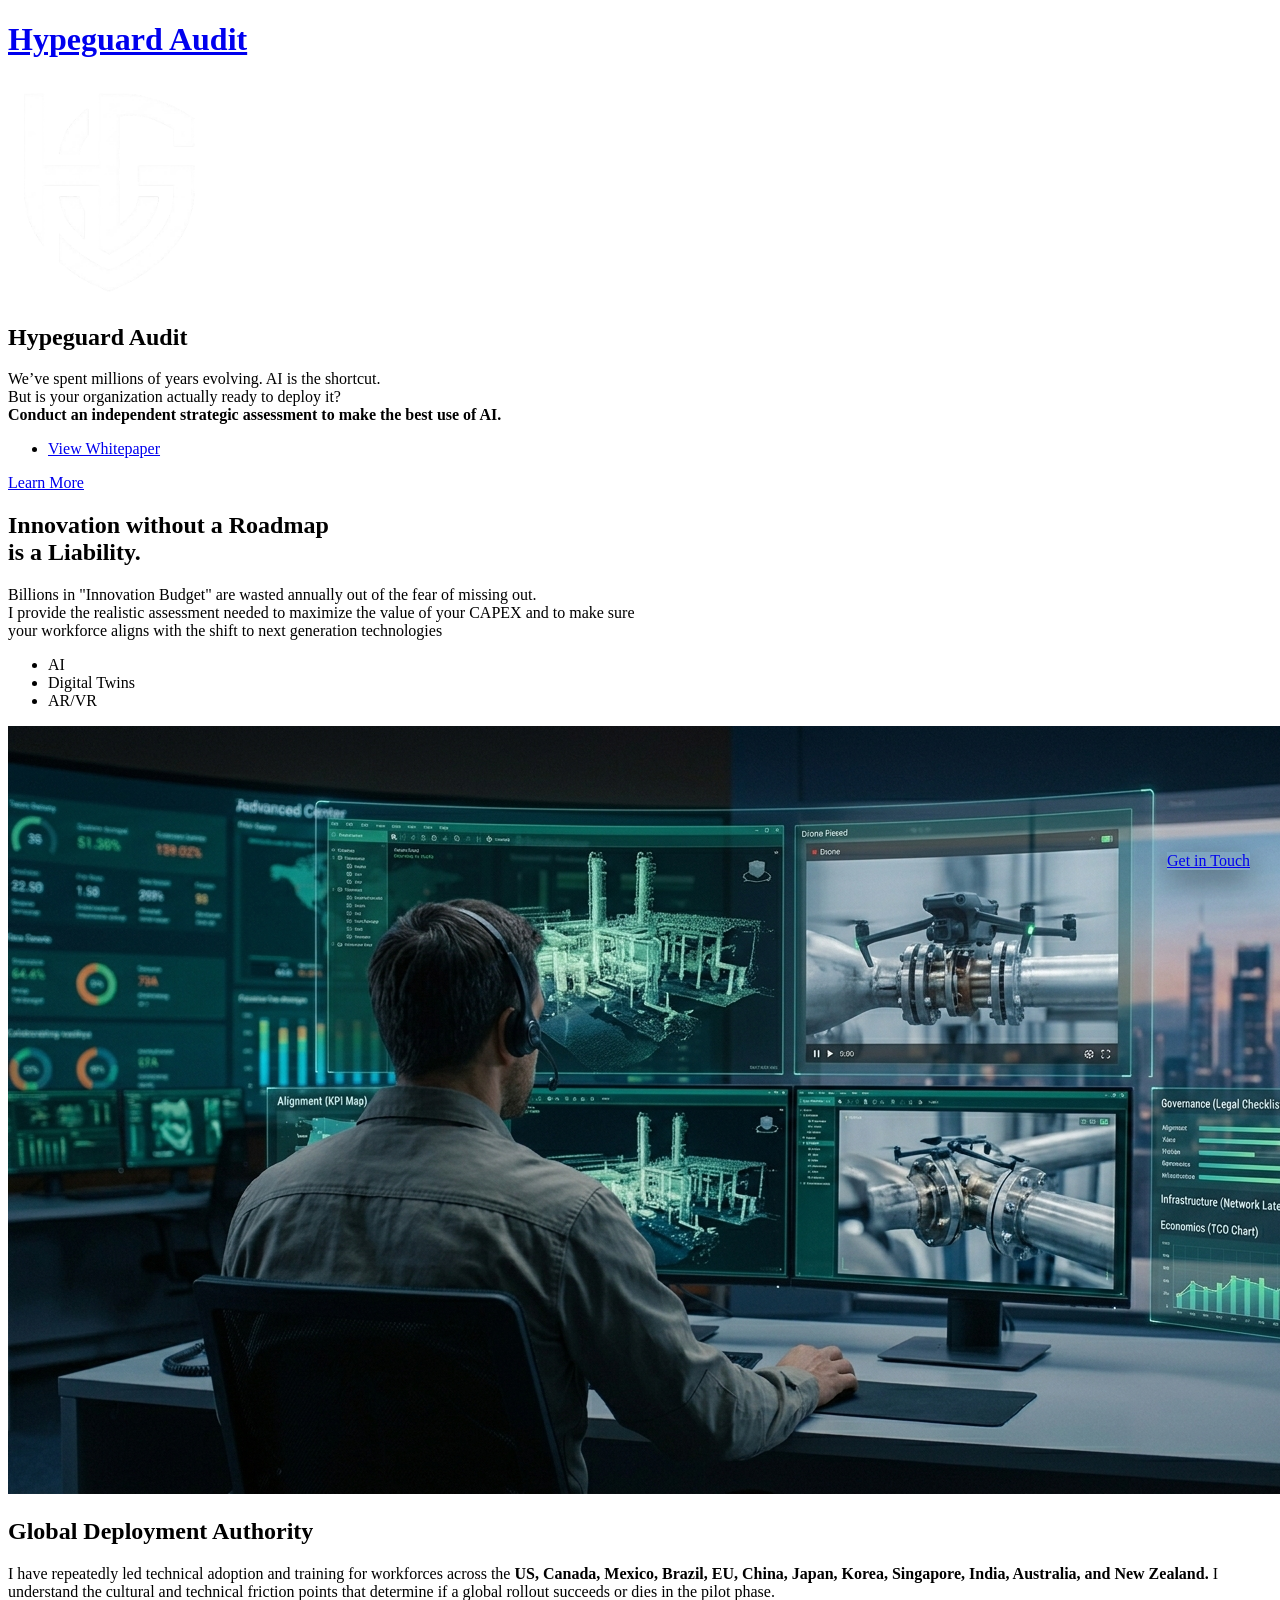
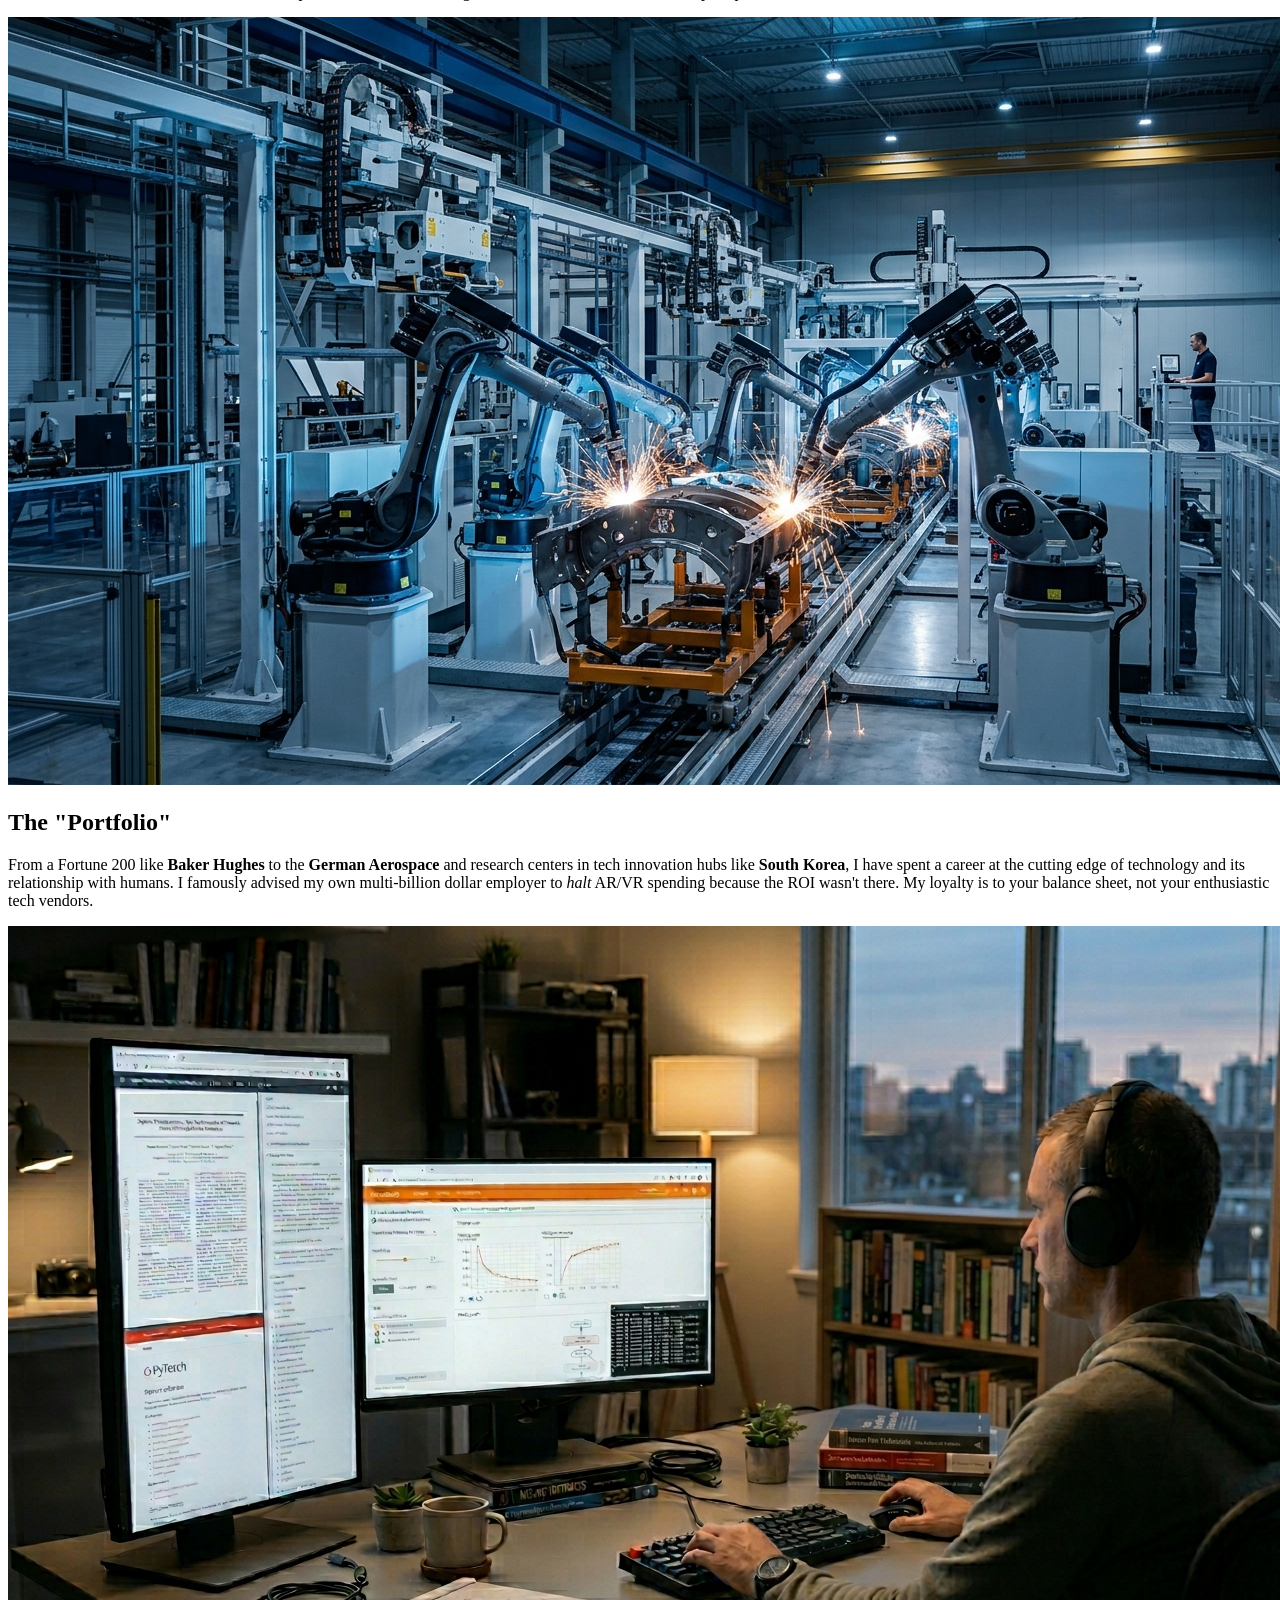
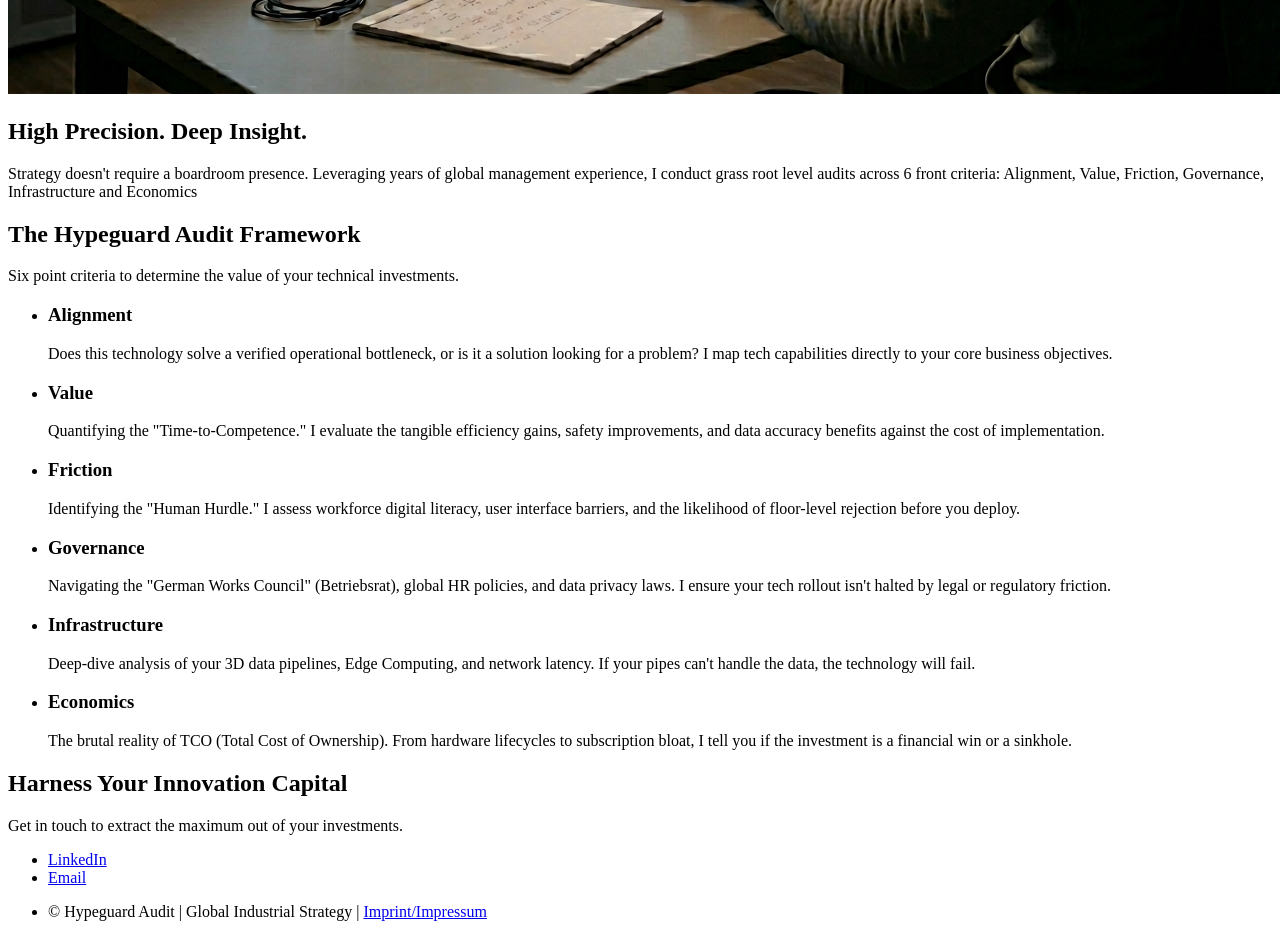
==== commit 6be7bf68: "Update index.html" ====
--- a/index.html
+++ b/index.html
@@ -126,7 +126,7 @@
 						<div class="inner">
 							<header>
 								<h2>Harness Your Innovation Capital</h2>
-								<p>Secure a technical briefing. Extract the maximum out of your investments.</p>
+								<p>Get in touch to extract the maximum out of your investments.</p>
 							</header>
 						</div>
 					</section>
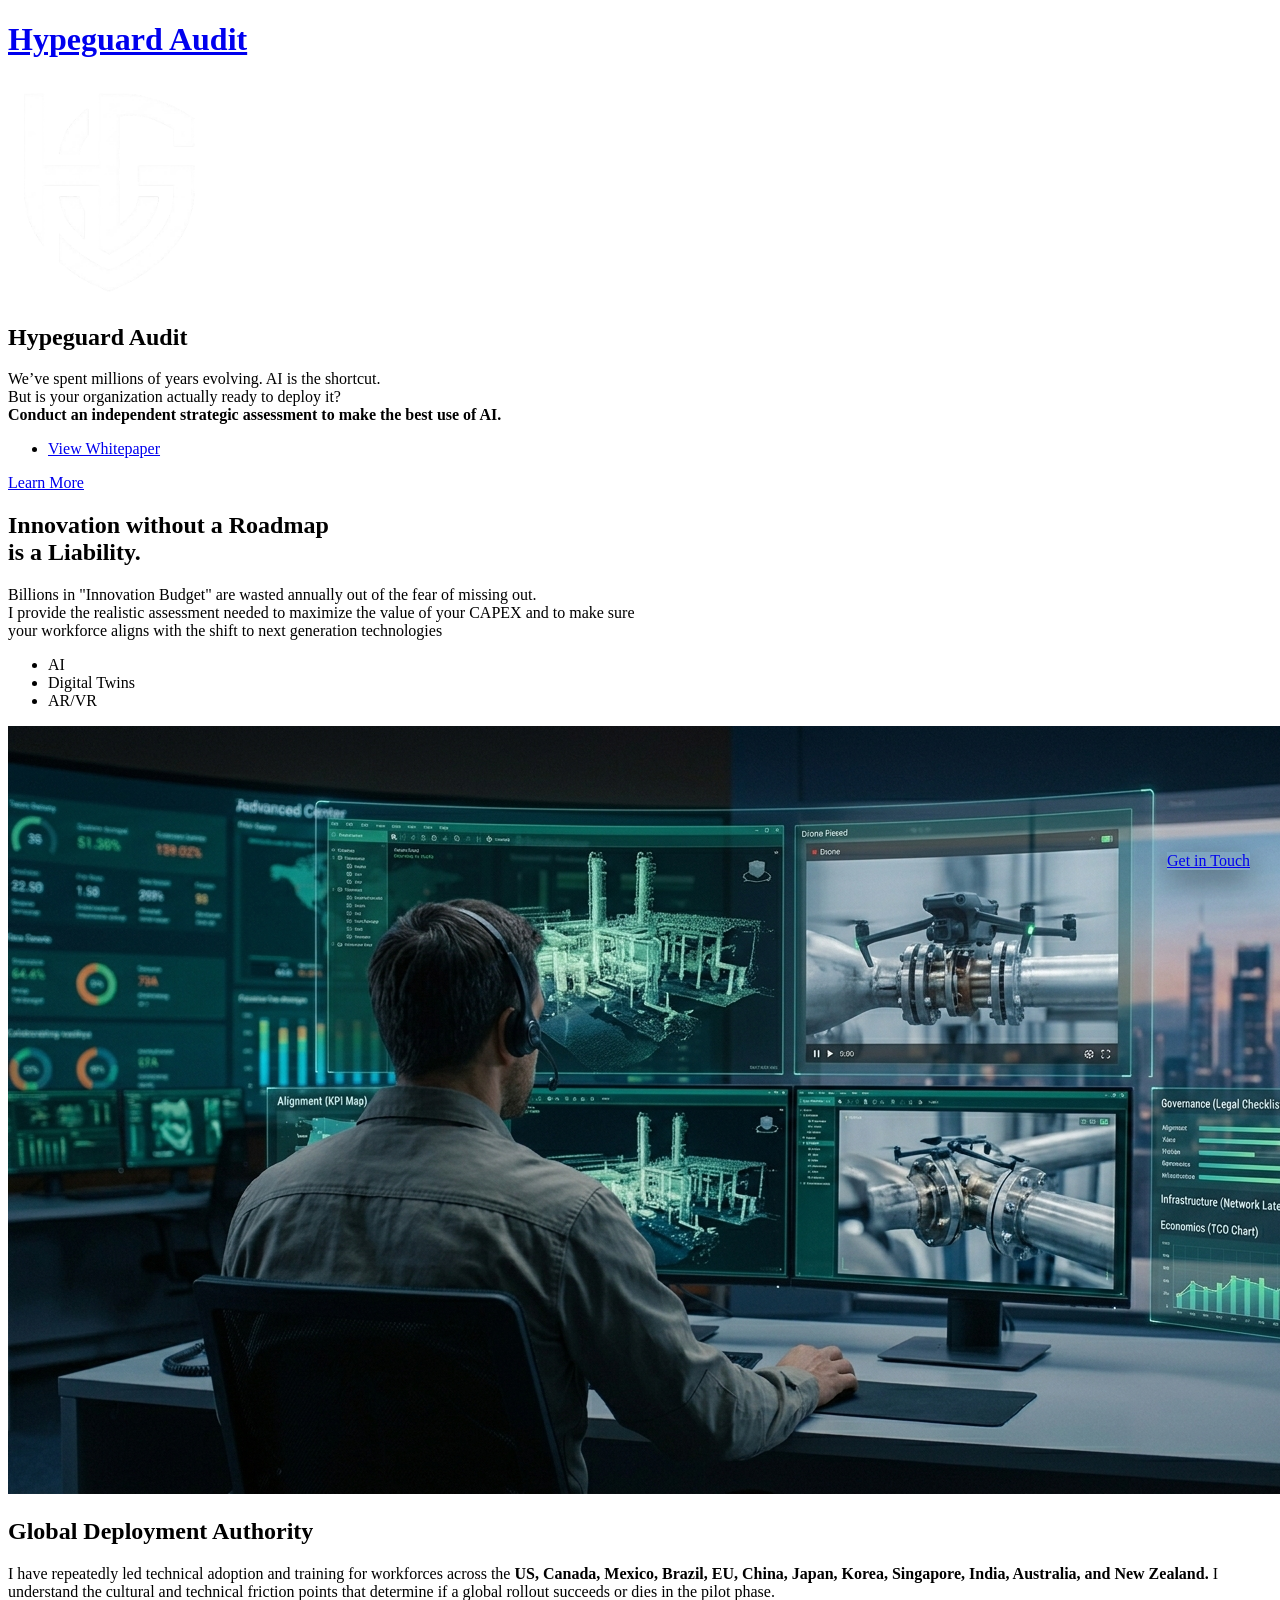
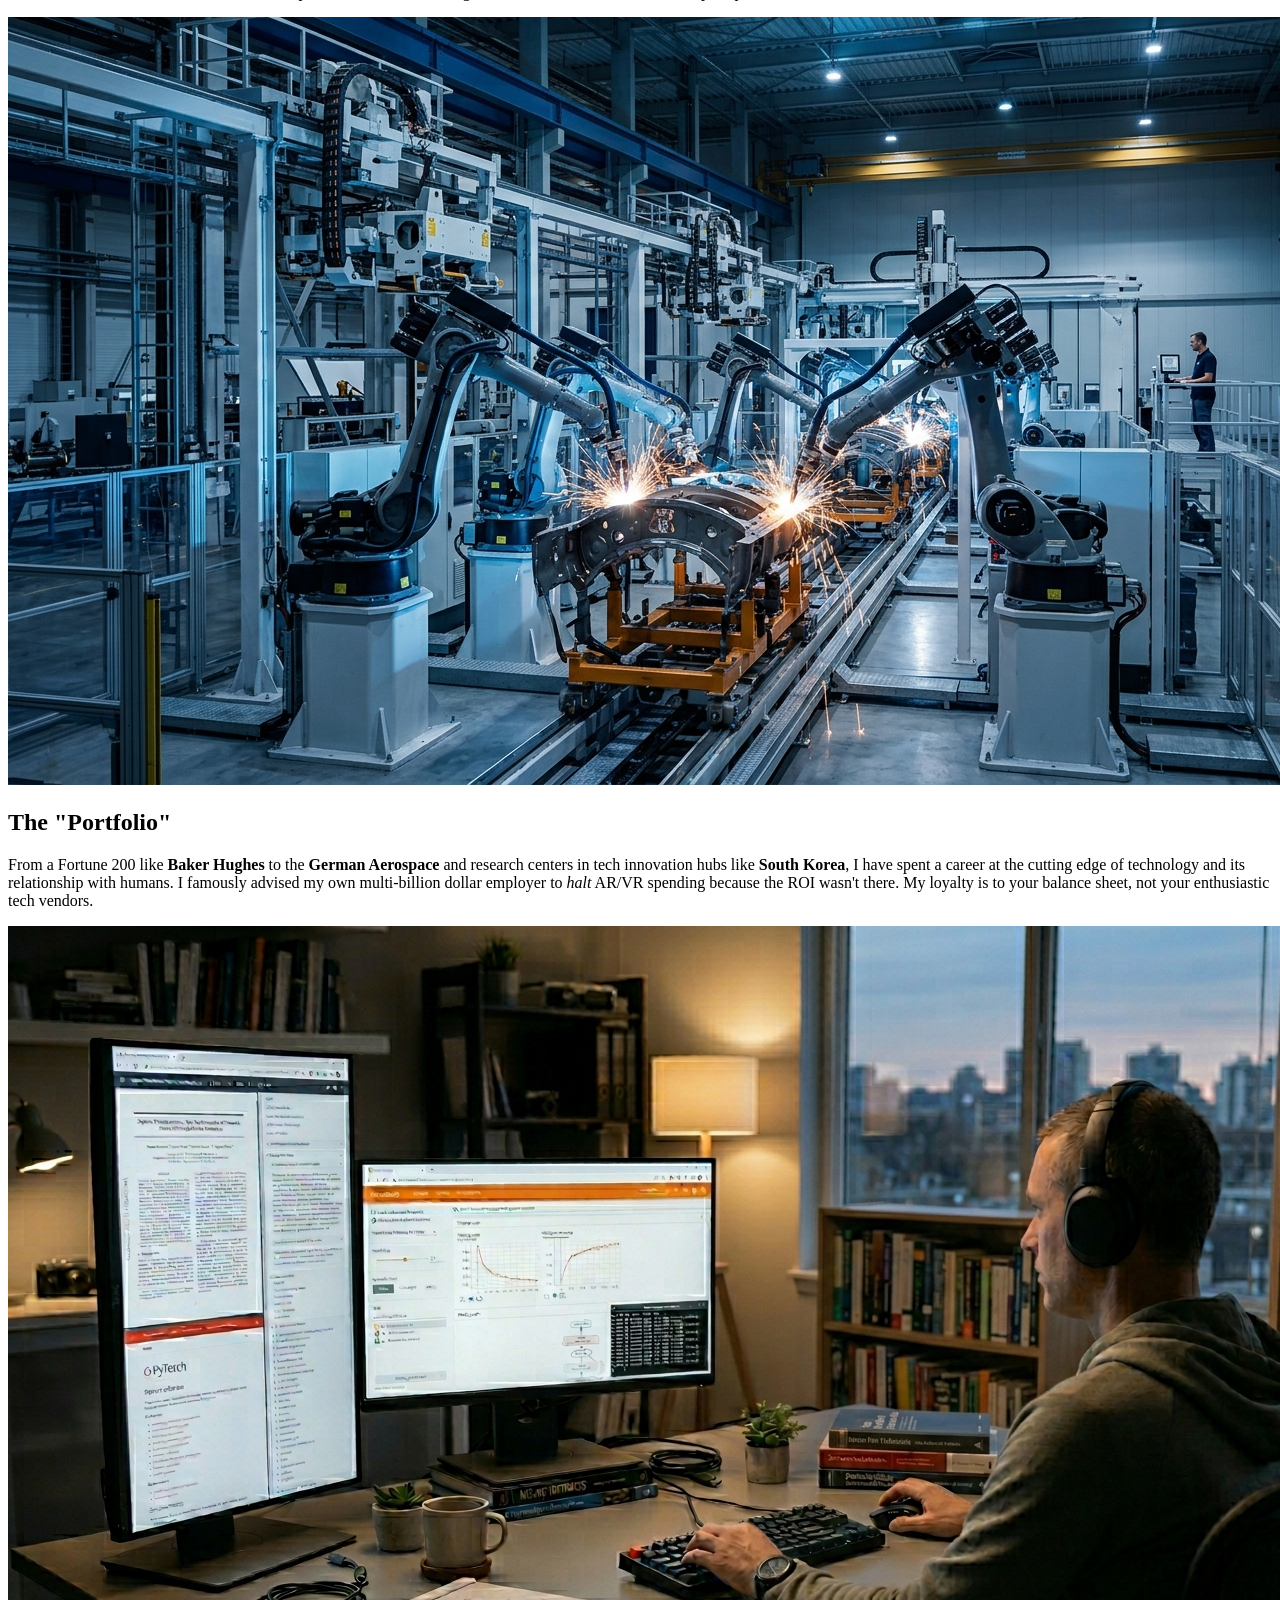
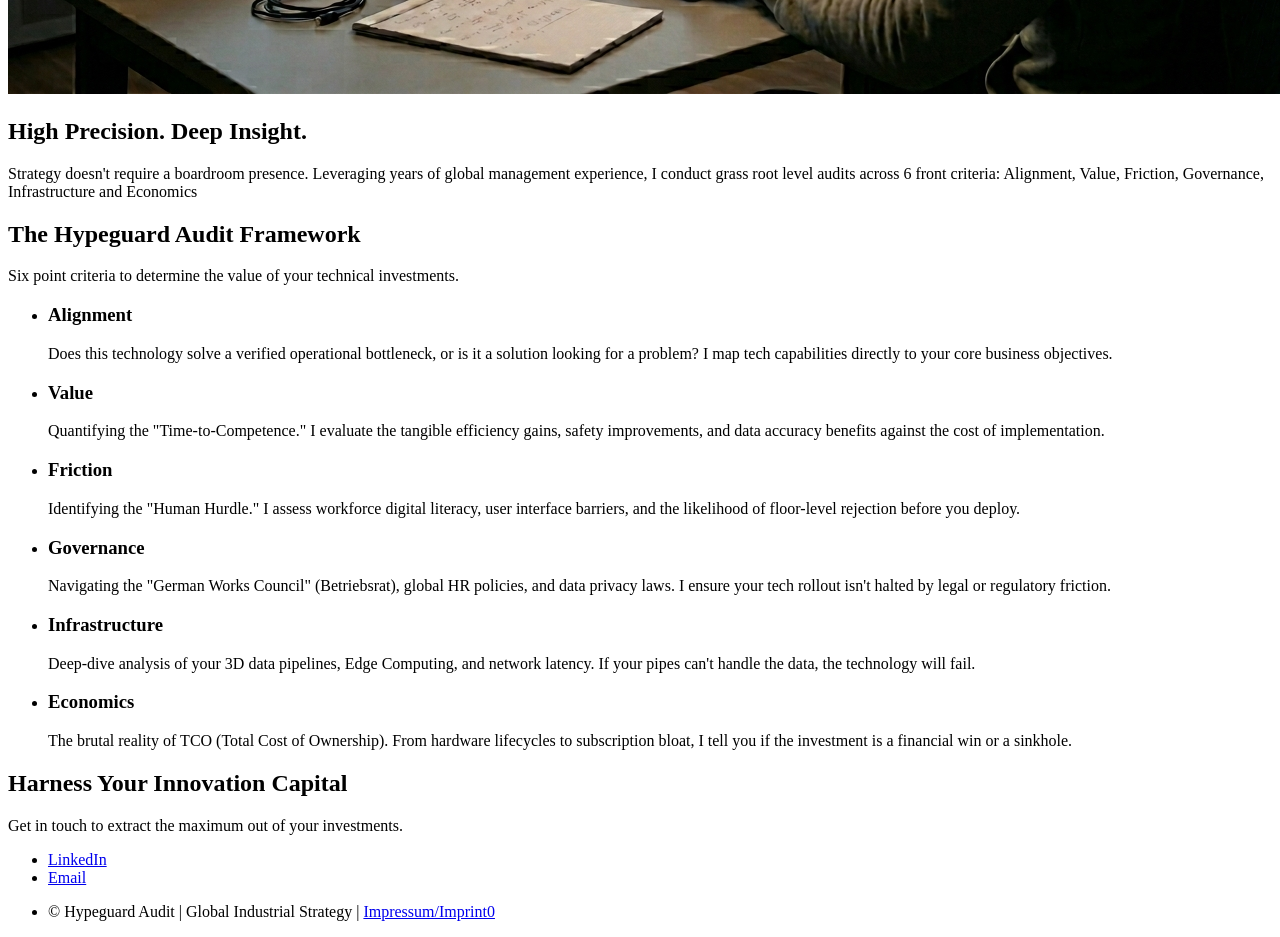
==== commit 587357e8: "Update index.html" ====
--- a/index.html
+++ b/index.html
@@ -42,7 +42,7 @@
 							But is your organization actually ready to deploy it?<br />
 							<strong>Conduct an independent strategic assessment to make the best use of AI.</strong></p>
 							<ul class="actions special">
-								<li><a href="Whitepaper - Hypeguard Audit Assessment.pdf" target="_blank" class="button primary">View Whitepaper</a></li>
+								<li><a href="Whitepaper-HypeguardAudit.pdf" target="_blank" class="button primary">View Whitepaper</a></li>
 								<!-- <li><a href="Whitepaper - Hypeguard Audit Assessment.pdf" download="Whitepaper - Hypeguard Audit Assessment" class="button primary">Download Whitepaper</a></li> -->
 							</ul>
 						</div>
@@ -137,7 +137,7 @@
 							<li><a href="mailto:consult@hypeguardaudit.com" class="icon solid fa-envelope"><span class="label">Email</span></a></li>
 						</ul>
 						<ul class="copyright">
-							<li>&copy; Hypeguard Audit | Global Industrial Strategy | <a href="impressum.html">Imprint/Impressum</a></li>
+							<li>&copy; Hypeguard Audit | Global Industrial Strategy | <a href="impressum.html">Impressum/Imprint0</a></li>
 						</ul>
 				</footer>
 			</div>
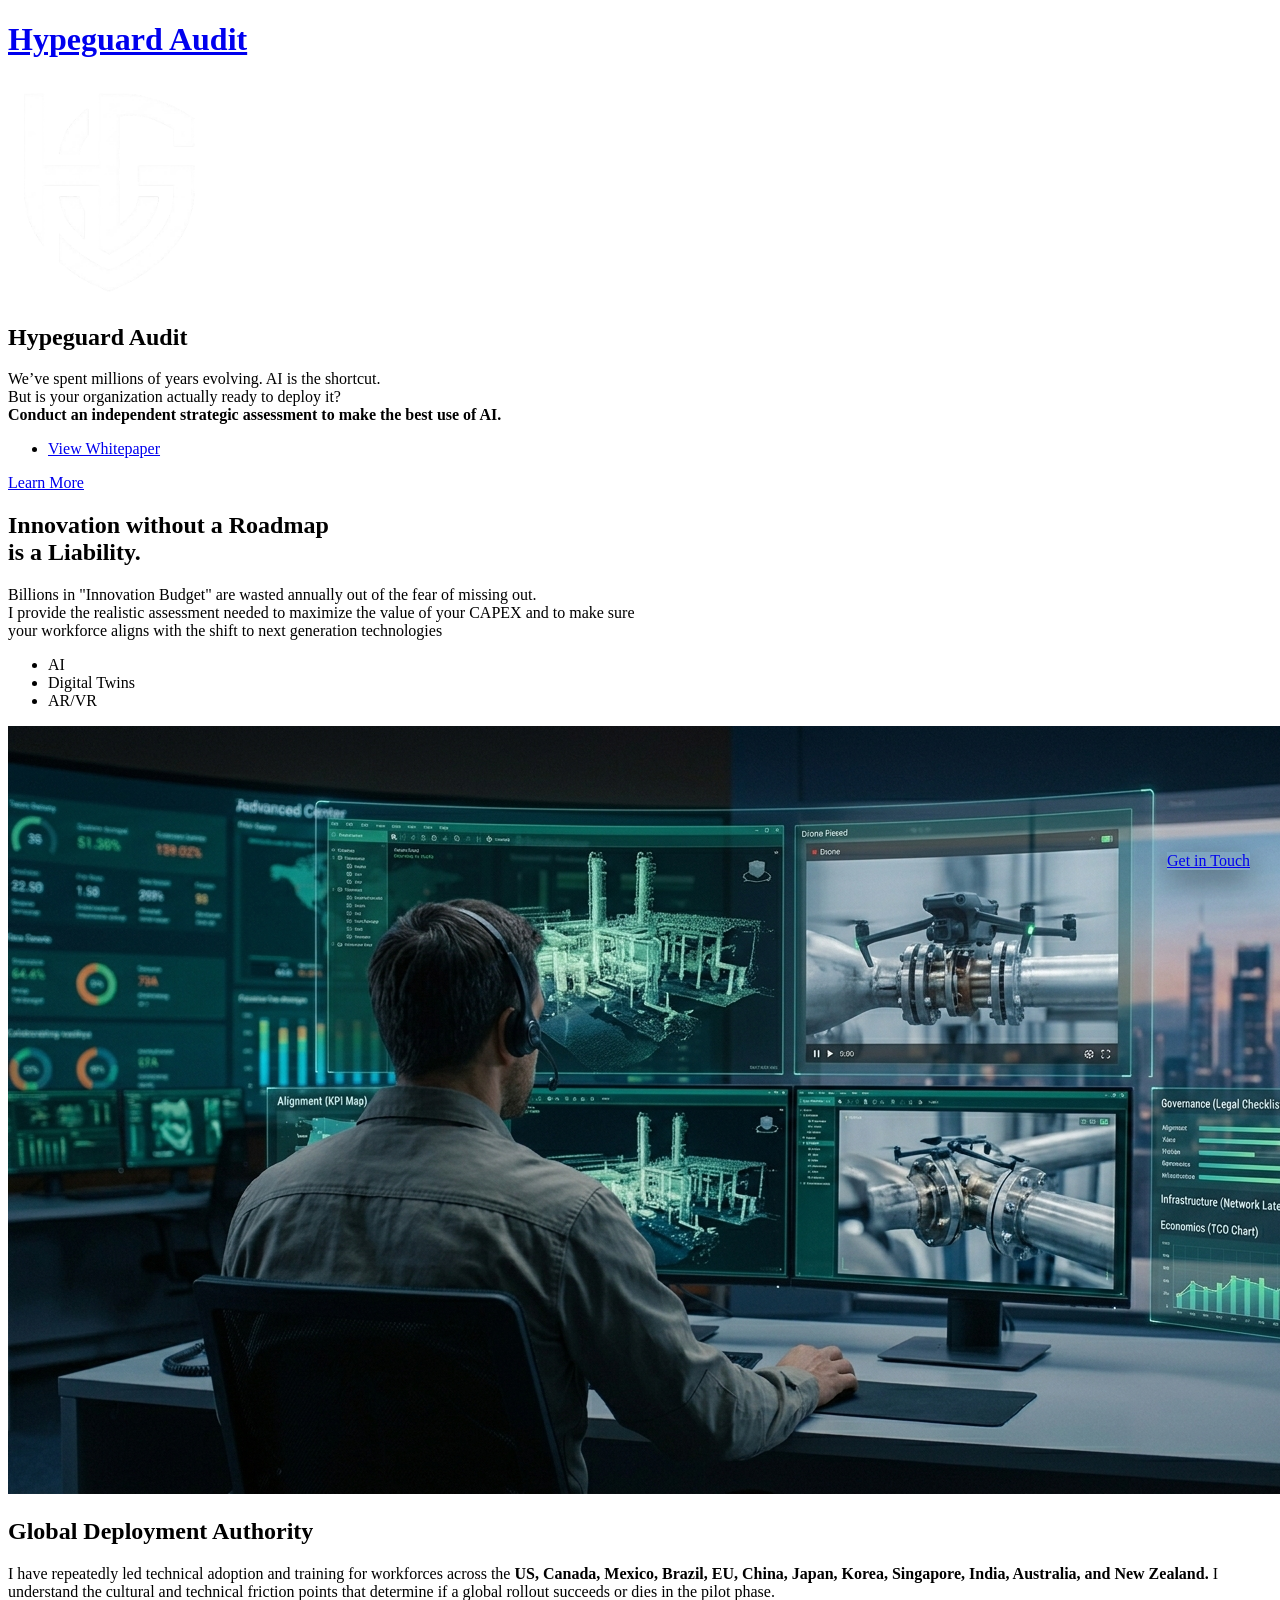
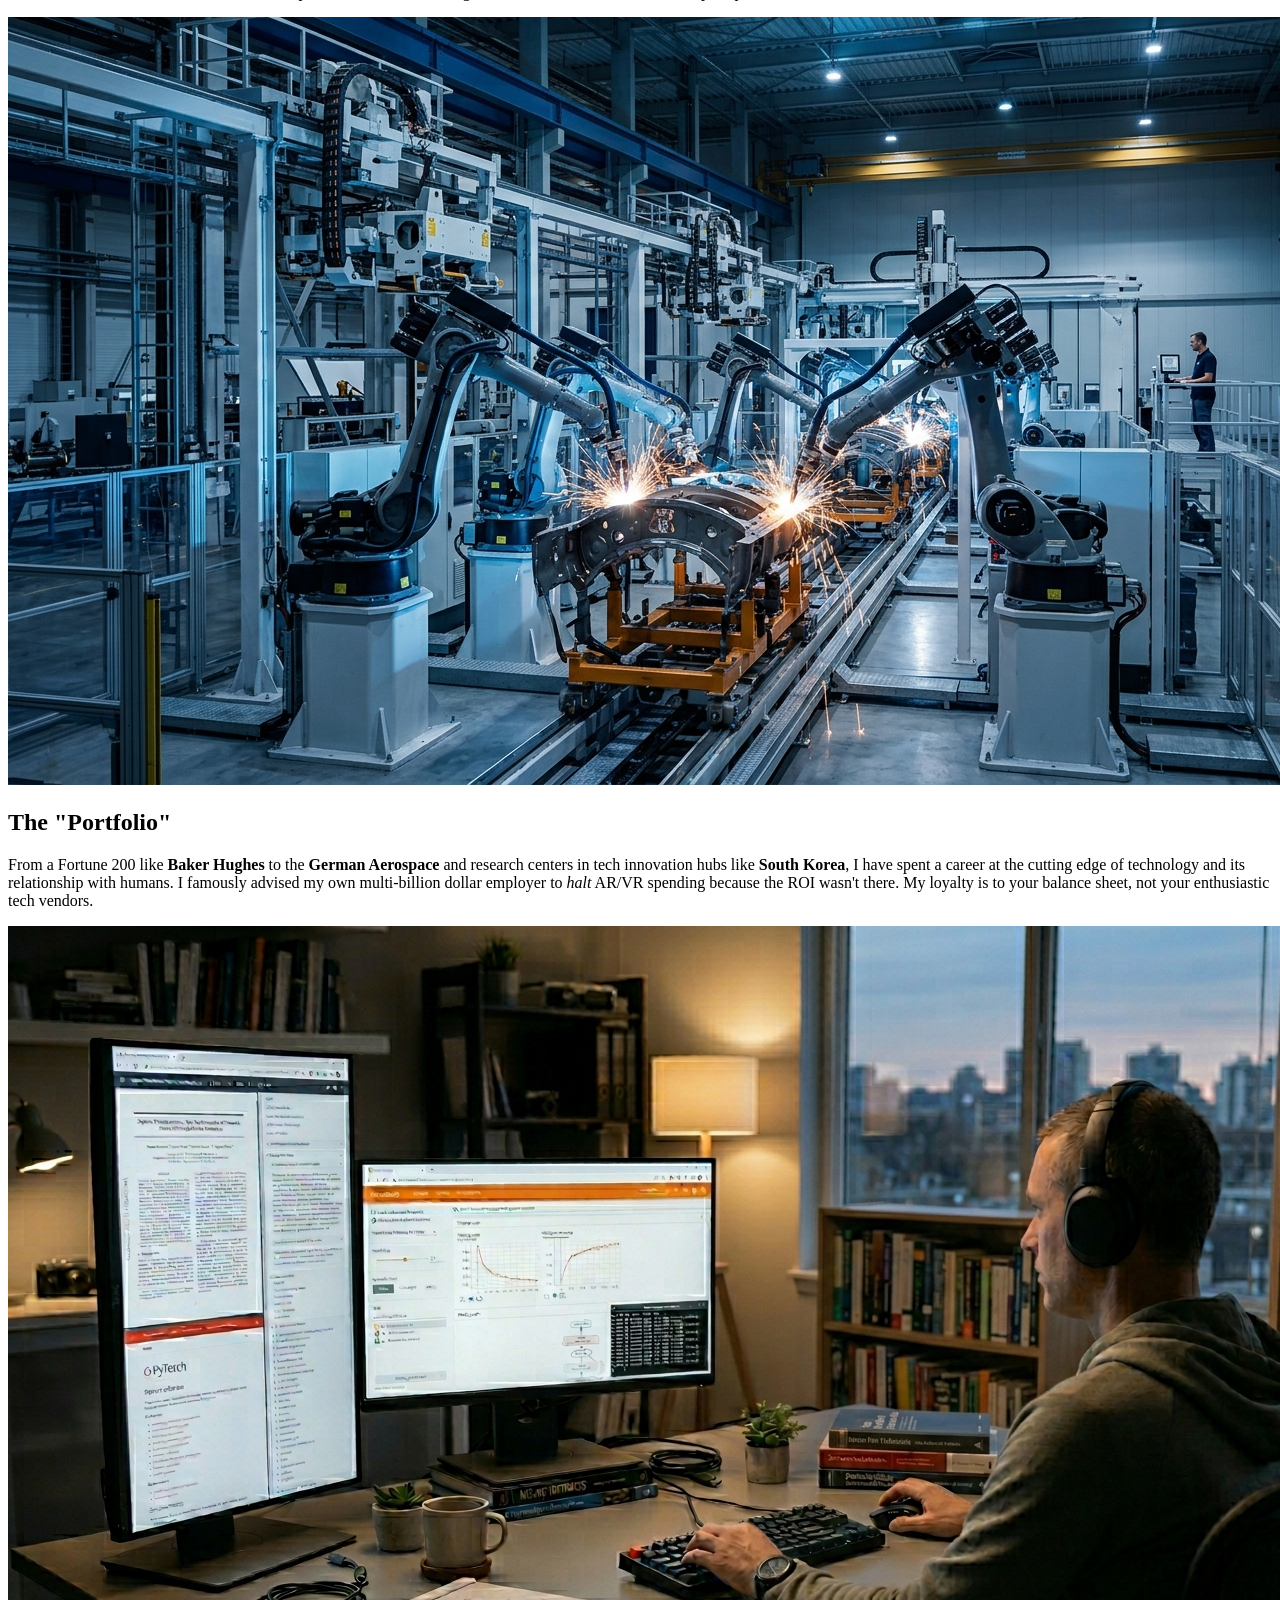
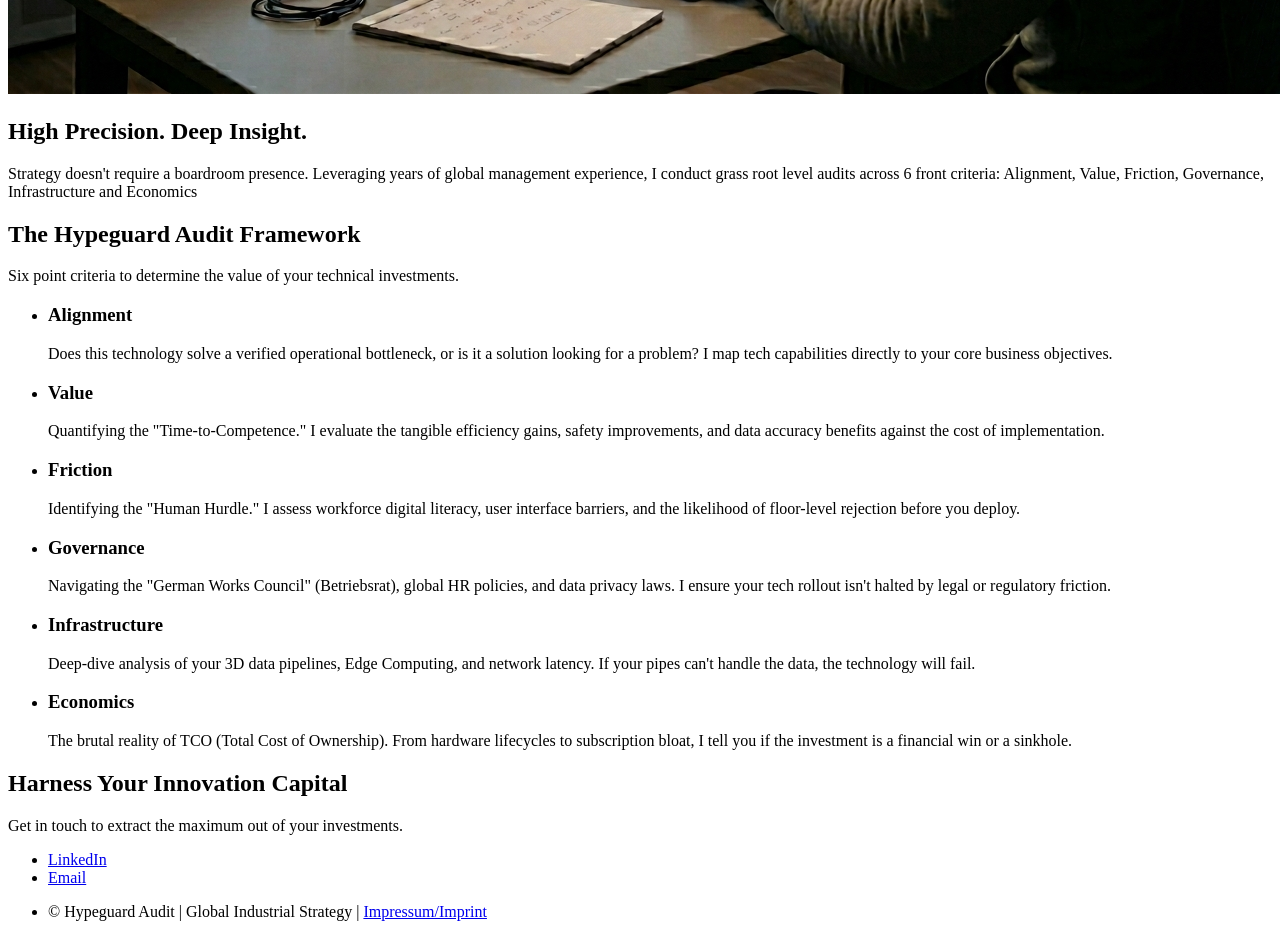
==== commit e20c7550: "Update index.html" ====
--- a/index.html
+++ b/index.html
@@ -137,7 +137,7 @@
 							<li><a href="mailto:consult@hypeguardaudit.com" class="icon solid fa-envelope"><span class="label">Email</span></a></li>
 						</ul>
 						<ul class="copyright">
-							<li>&copy; Hypeguard Audit | Global Industrial Strategy | <a href="impressum.html">Impressum/Imprint0</a></li>
+							<li>&copy; Hypeguard Audit | Global Industrial Strategy | <a href="impressum.html">Impressum/Imprint</a></li>
 						</ul>
 				</footer>
 			</div>
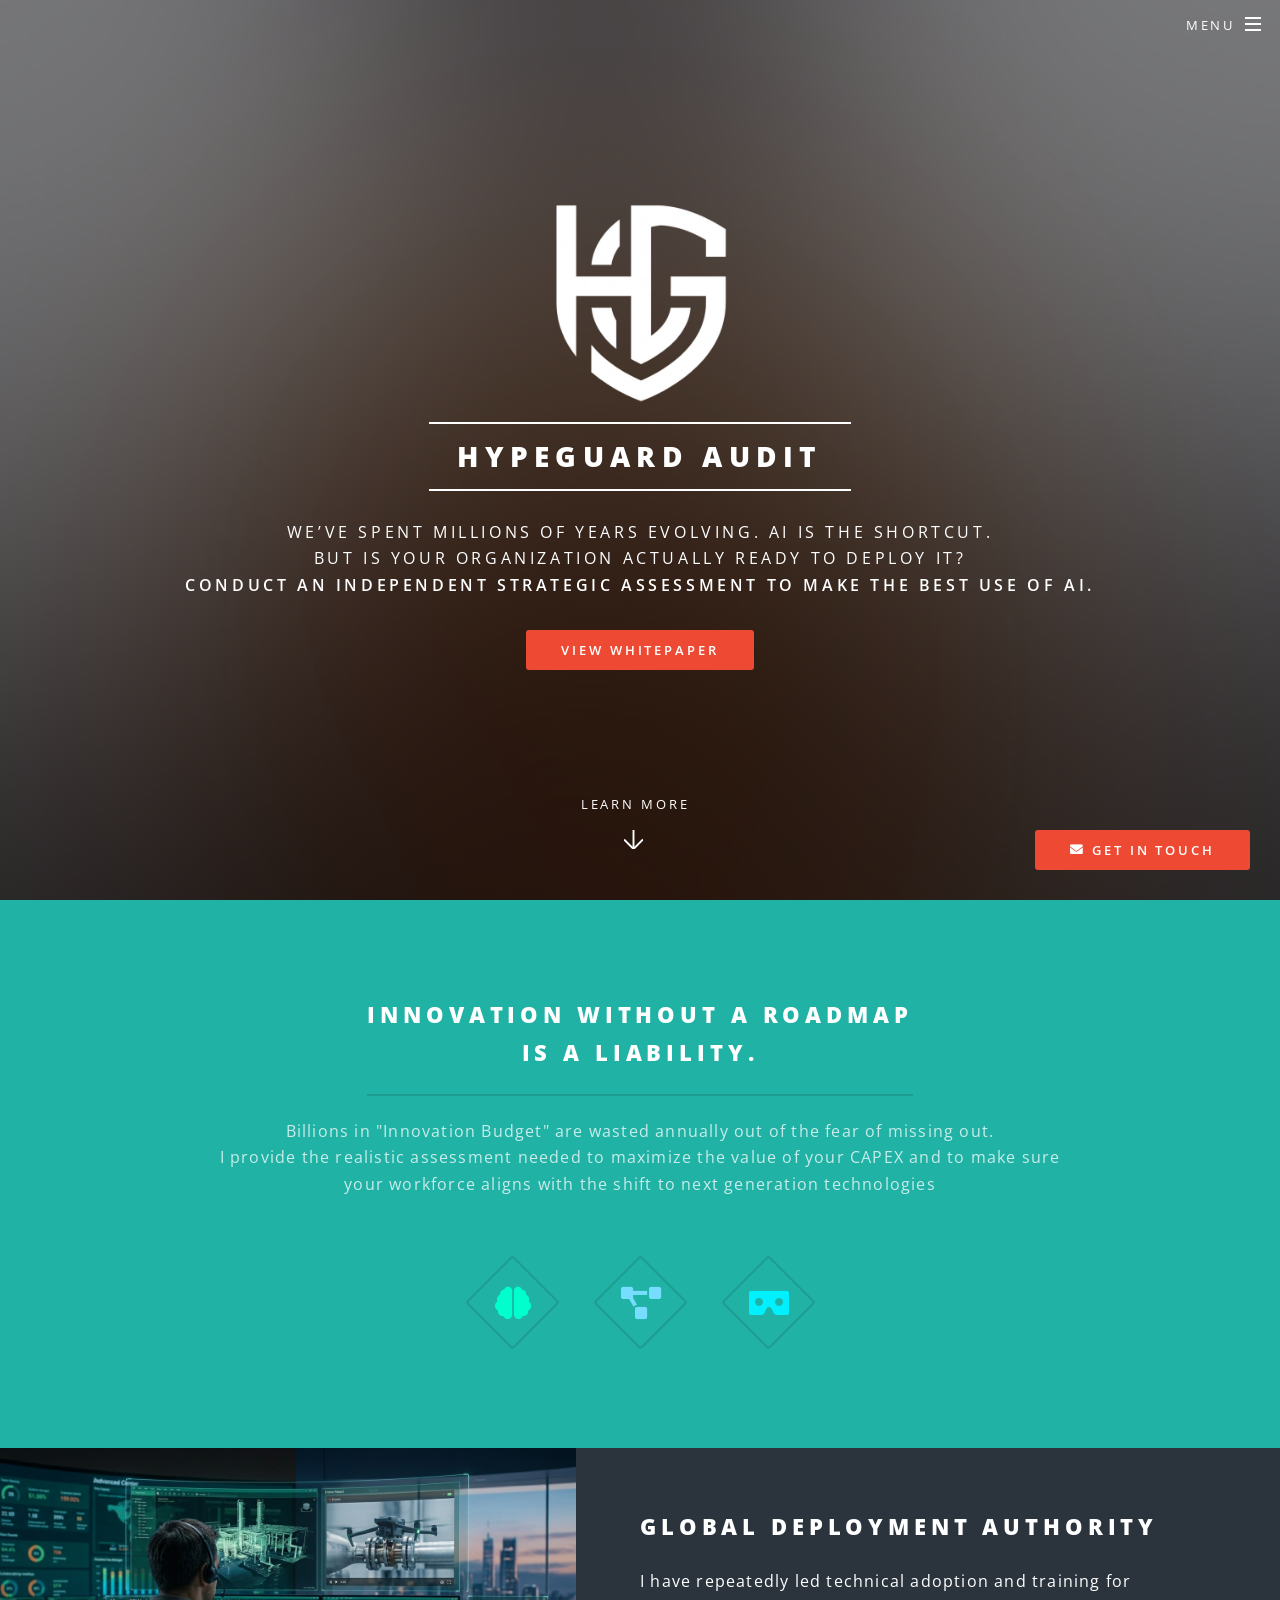
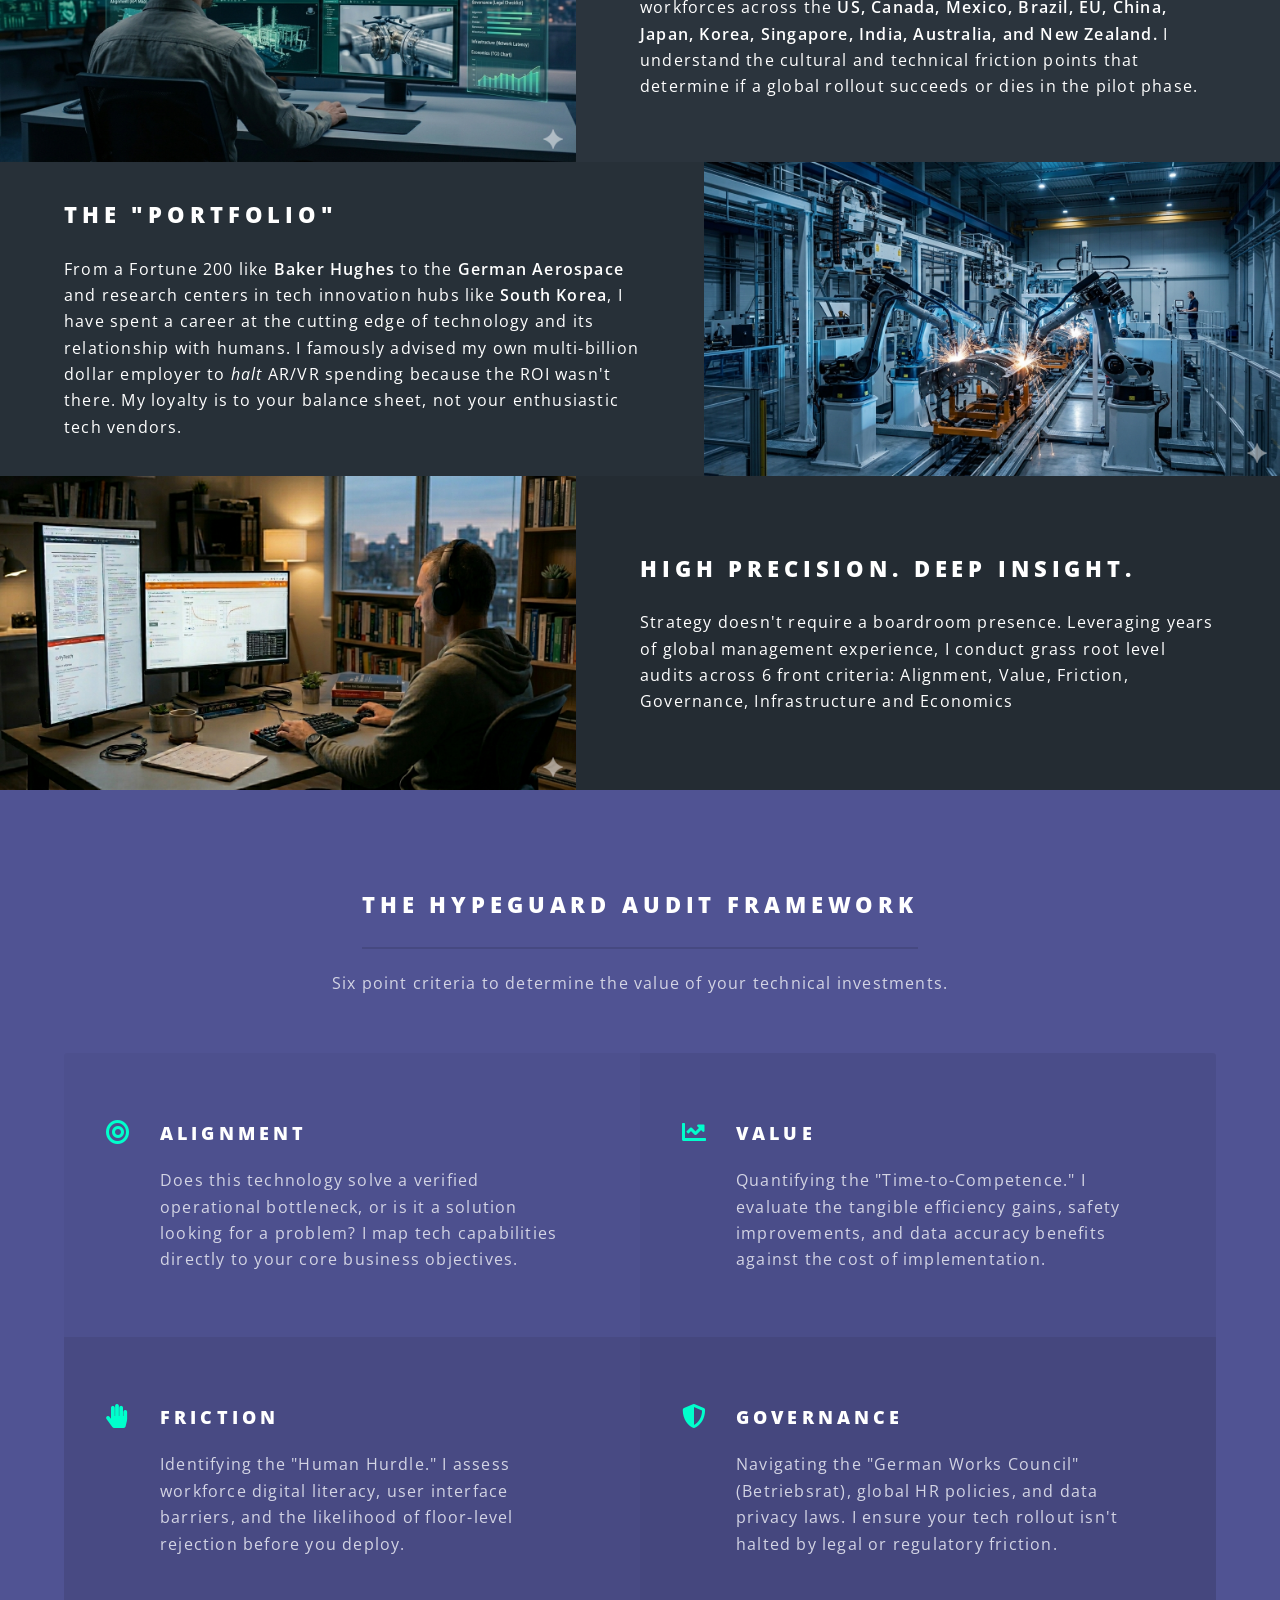
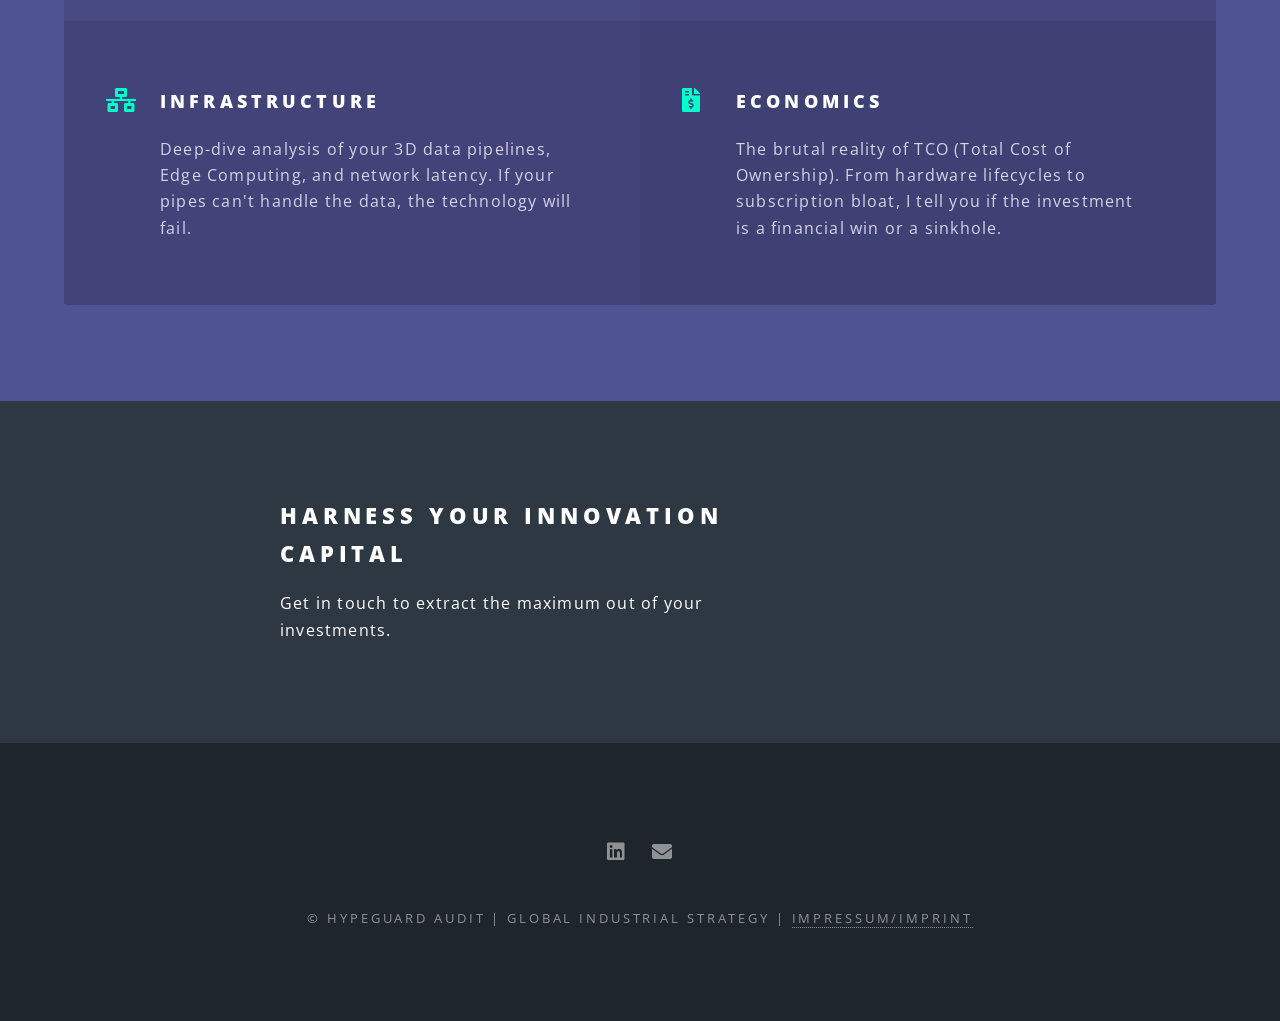
==== commit 11c201e2: "Add about the auditor page Add about the auditor page." ====
--- a/index.html
+++ b/index.html
@@ -4,32 +4,28 @@
 		<title>Hypeguard Audit | High-Stakes Tech Readiness & Risk Mitigation</title>
 		<meta charset="utf-8" />
 		<meta name="viewport" content="width=device-width, initial-scale=1, user-scalable=no" />
+		<meta property="og:image" content="https://hypeguardaudit.com/social-logo.png">
 		<link rel="icon" type="image/png" href="images/favicon.png">
 		<link rel="stylesheet" href="assets/css/main.css" />
 		<noscript><link rel="stylesheet" href="assets/css/noscript.css" /></noscript>
 	</head>
 	<body class="landing is-preload">
-
 		<div id="page-wrapper">
-
 				<header id="header" class="alt">
 						<h1><a href="index.html">Hypeguard Audit</a></h1>
-						<!-- <nav id="nav">
+						<nav id="nav">
 							<ul>
 								<li class="special">
 									<a href="#menu" class="menuToggle"><span>Menu</span></a>
 									<div id="menu">
 										<ul>
 											<li><a href="index.html">Home</a></li>
-											<li><a href="#one">The Problem</a></li>
-											<li><a href="#two">The Track Record</a></li>
-											<li><a href="#three">Audit Scope</a></li>
-											<li><a href="#cta">Request Briefing</a></li>
+											<li><a href="about.html">About the Auditor</a></li>
 										</ul>
 									</div>
 								</li>
 							</ul>
-						</nav> -->
+						</nav>
 					</header>
 
 				<section id="banner">
@@ -134,7 +130,7 @@
 				<footer id="footer">
 						<ul class="icons">
 							<li><a href="https://linkedin.com/company/hypeguard-audit" class="icon brands fa-linkedin"><span class="label">LinkedIn</span></a></li>
-							<li><a href="mailto:consult@hypeguardaudit.com" class="icon solid fa-envelope"><span class="label">Email</span></a></li>
+							<li><a href="mailto:principal@hypeguardaudit.com" class="icon solid fa-envelope"><span class="label">Email</span></a></li>
 						</ul>
 						<ul class="copyright">
 							<li>&copy; Hypeguard Audit | Global Industrial Strategy | <a href="impressum.html">Impressum/Imprint</a></li>
--- a/assets/css/main.css
+++ b/assets/css/main.css
@@ -3844,7 +3844,7 @@
 		@media screen and (max-width: 1680px) {
 
 			#main > header {
-				padding: 10em 0 8em 0 ;
+				padding: 5em 0 8em 0 ;
 			}
 
 		}
